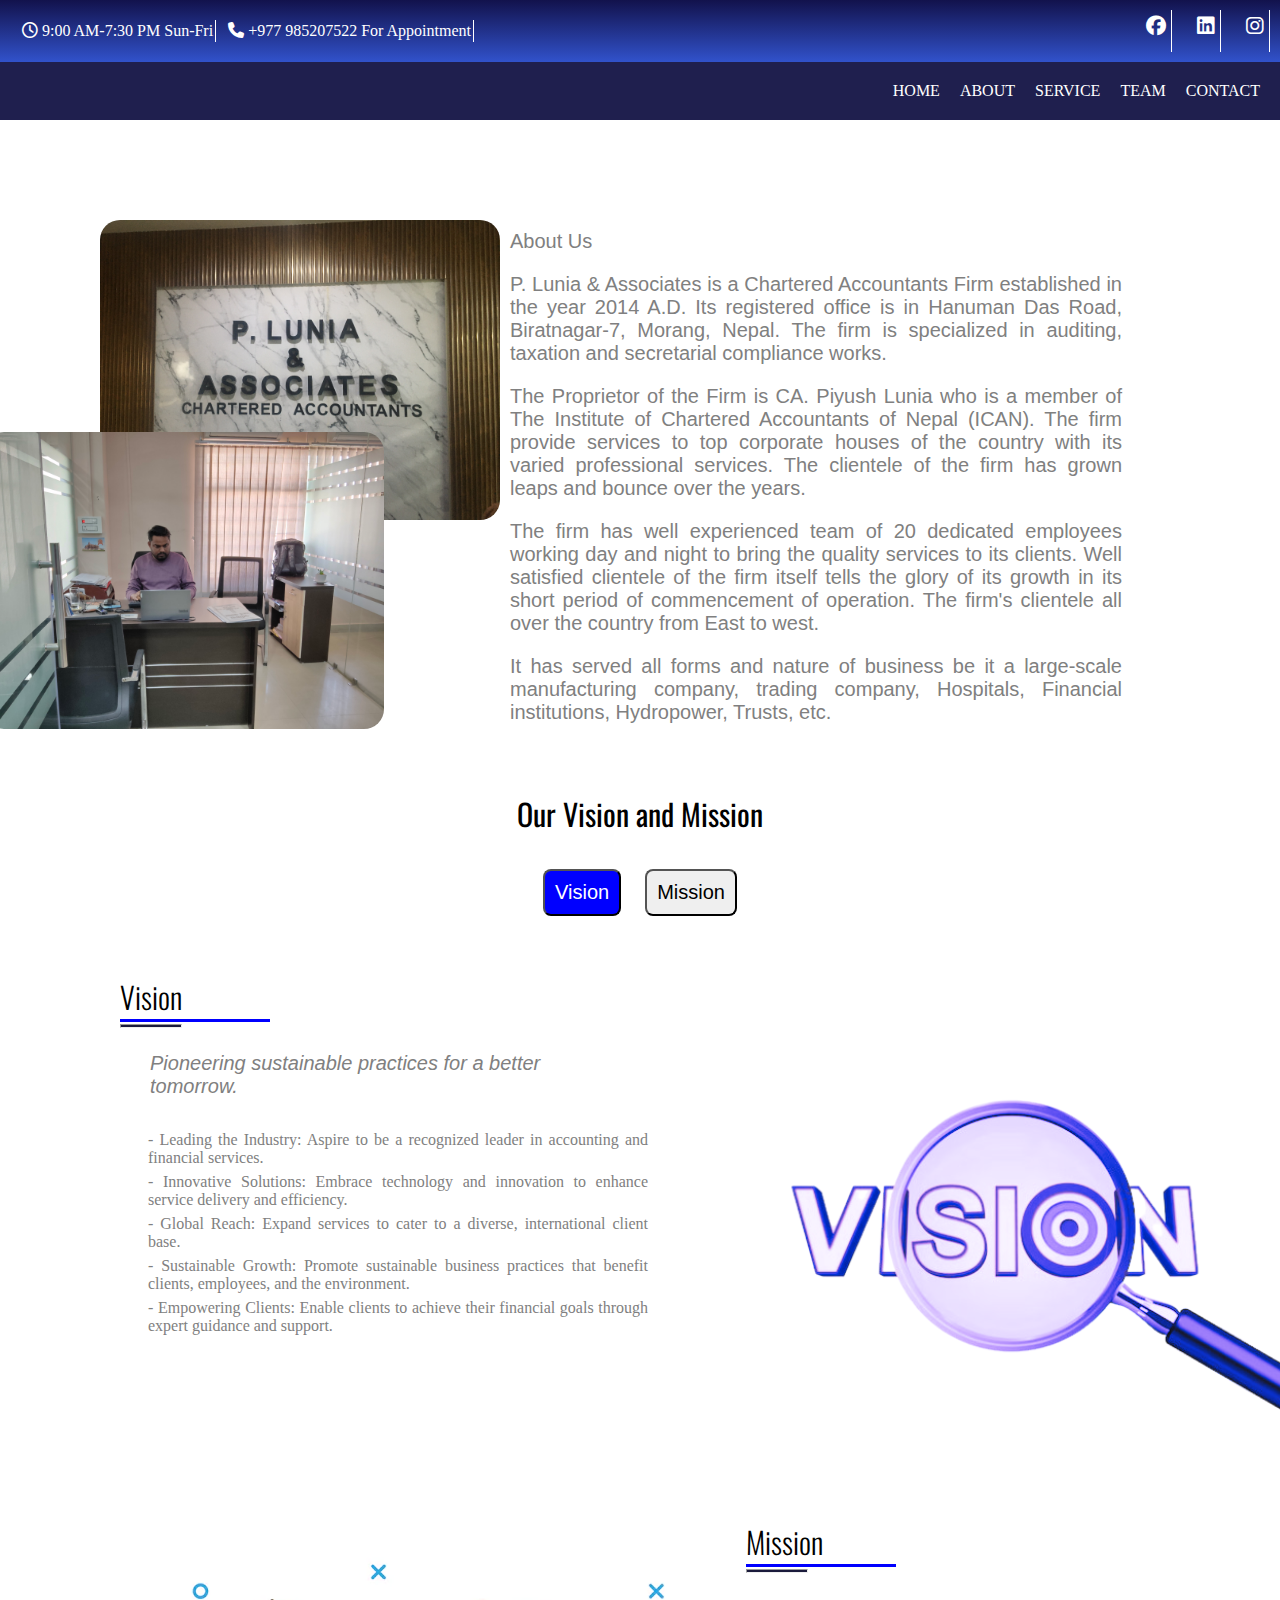
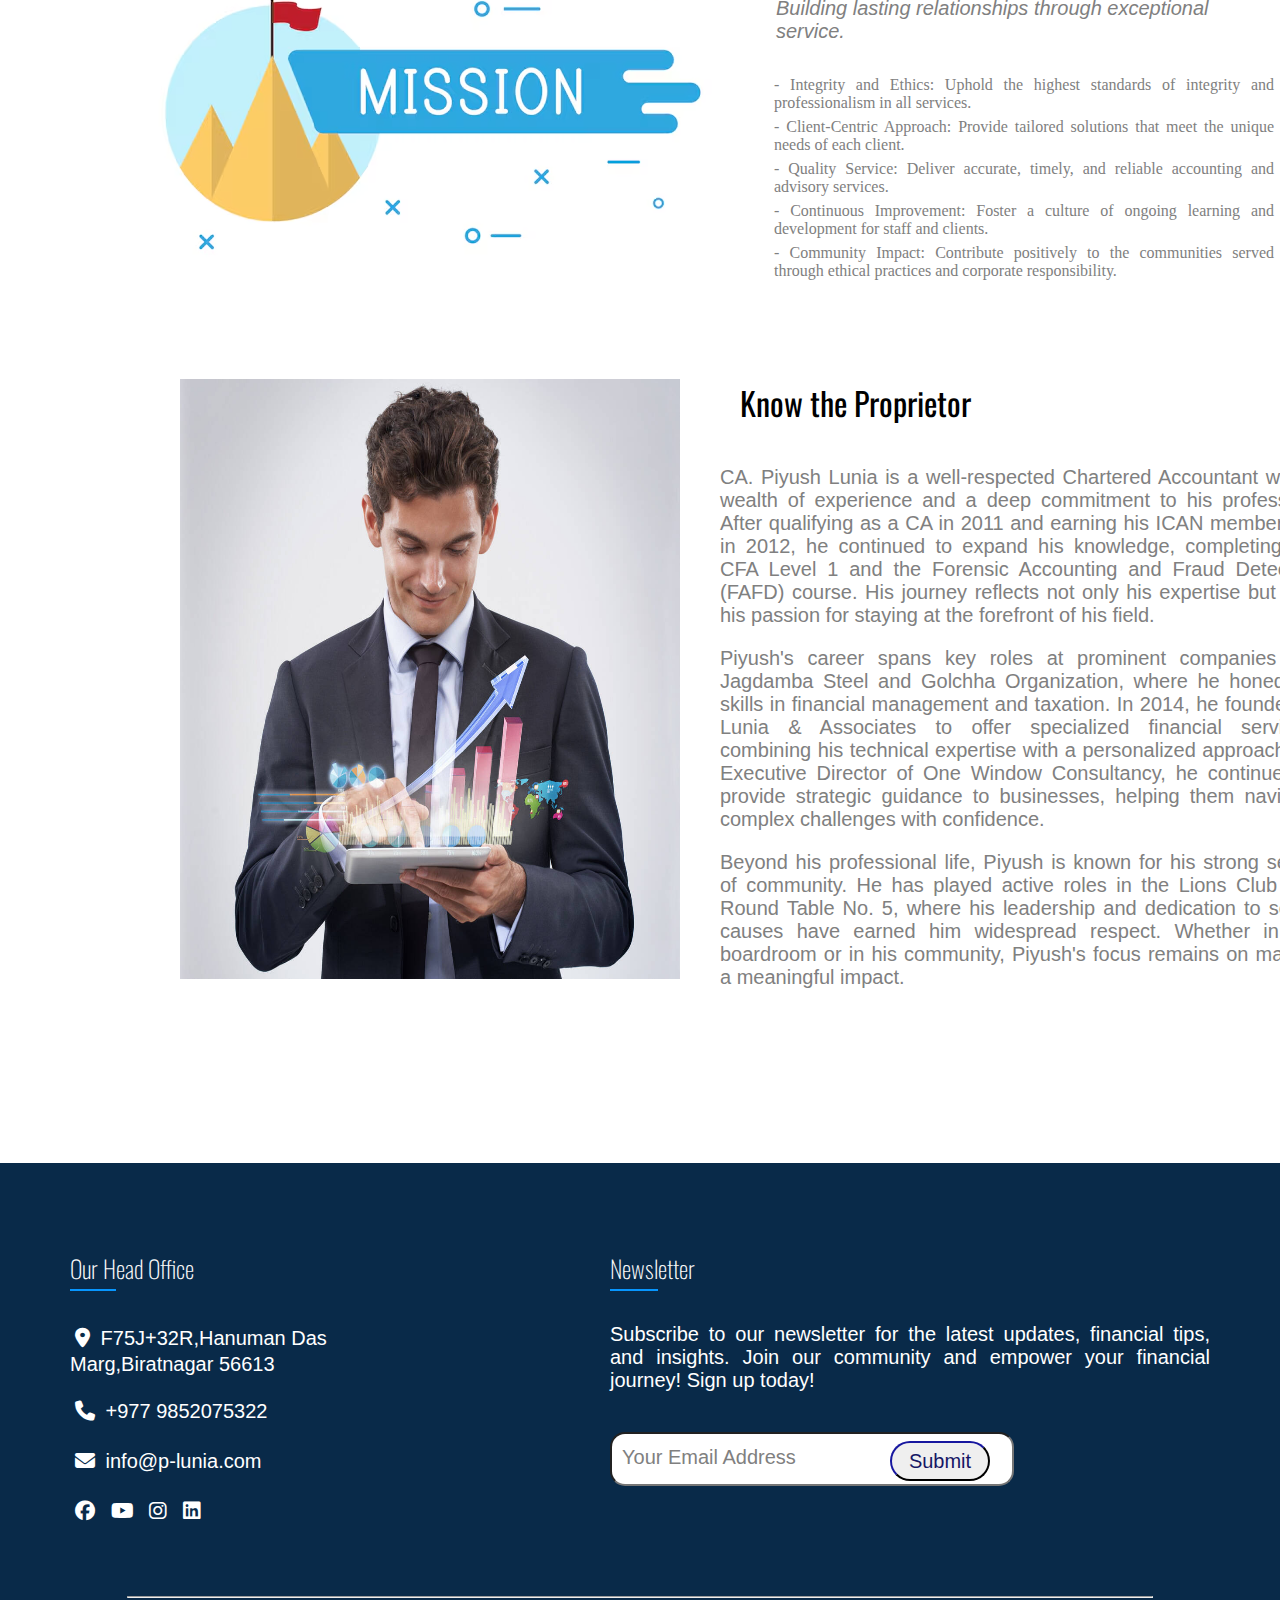
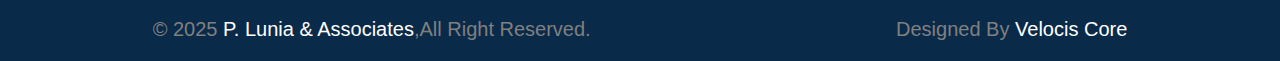
==== about.html @ e723f7b4 "pla website" ====
<!DOCTYPE html>
<html lang="en">
  <head>
    <meta charset="UTF-8" />
    <meta name="viewport" content="width=device-width, initial-scale=1.0" />
    <title>About</title>
    <link rel="stylesheet" href="assets/css/style.css" />
    <link
      rel="stylesheet"
      href="https://cdnjs.cloudflare.com/ajax/libs/font-awesome/6.7.2/css/all.min.css"
      integrity="sha512-Evv84Mr4kqVGRNSgIGL/F/aIDqQb7xQ2vcrdIwxfjThSH8CSR7PBEakCr51Ck+w+/U6swU2Im1vVX0SVk9ABhg=="
      crossorigin="anonymous"
      referrerpolicy="no-referrer" />
      <link rel="preconnect" href="https://fonts.googleapis.com">
<link rel="preconnect" href="https://fonts.gstatic.com" crossorigin>
<link href="https://fonts.googleapis.com/css2?family=Oswald:wght@200..700&display=swap" rel="stylesheet">
  </head>
  <body>
    <!-- top header section -->
    <div class="topnav">
      <div class="navi">
        <div><i class="fa-regular fa-clock"></i> 9:00 AM-7:30 PM Sun-Fri</div>
        <div class="phone">
          <i class="fa-solid fa-phone"></i> +977 985207522 For Appointment
        </div>
      </div>

      <div class="media">
        <a href=""><i class="fa-brands fa-facebook"></i></a>
        <a href=""><i class="fa-brands fa-linkedin"></i></a>
        <a href=""> <i class="fa-brands fa-instagram"></i></a>
      </div>
    </div>
    <!-- header section -->
    <div class="header">
      <a href="index.html">HOME</a>
      <a href="about.html" class="active">ABOUT</a>
      <a href="service.html">SERVICE</a>
      <a href="team.html">TEAM</a>
      <a href="contact.html">CONTACT</a>
    </div>
    <section class="container">
      <div class="about">
        <div class="img1">
          <img src="assets/img/about-img/about.jpg" alt="" />
        </div>
        <div class="img2">
          <img src="assets/img/about-img/about-2.jpg" alt="" />
        </div>

        <div class="aboutus">
          <p>About Us</p>
          <p>
            P. Lunia & Associates is a Chartered Accountants Firm established in
            the year 2014 A.D. Its registered office is in Hanuman Das Road,
            Biratnagar-7, Morang, Nepal. The firm is specialized in auditing,
            taxation and secretarial compliance works.
          </p>

          <p>
            The Proprietor of the Firm is CA. Piyush Lunia who is a member of
            The Institute of Chartered Accountants of Nepal (ICAN). The firm
            provide services to top corporate houses of the country with its
            varied professional services. The clientele of the firm has grown
            leaps and bounce over the years.
          </p>

          <p>
            The firm has well experienced team of 20 dedicated employees working
            day and night to bring the quality services to its clients. Well
            satisfied clientele of the firm itself tells the glory of its growth
            in its short period of commencement of operation. The firm's
            clientele all over the country from East to west.
          </p>
          <p>
            It has served all forms and nature of business be it a large-scale
            manufacturing company, trading company, Hospitals, Financial
            institutions, Hydropower, Trusts, etc.
          </p>
        </div>
      </div>
      <div class="vision-mission">
        <h3>Our Vision and Mission</h3>
        <button type="button" class="btn1">Vision</button>
        <button type="button" class="btn">Mission</button>
      </div>

      <div class="vision">
        <div>
          <h3><hr>Vision</h3>
          <p><i>Pioneering sustainable practices for a better tomorrow.</i></p>

          <ul style="list-style: none">
            <li>
              - Leading the Industry: Aspire to be a recognized leader in
              accounting and financial services.
            </li>
            <li>
              - Innovative Solutions: Embrace technology and innovation to
              enhance service delivery and efficiency.
            </li>
            <li>
              - Global Reach: Expand services to cater to a diverse,
              international client base.
            </li>
            <li>
              - Sustainable Growth: Promote sustainable business practices that
              benefit clients, employees, and the environment.
            </li>
            <li>
              - Empowering Clients: Enable clients to achieve their financial
              goals through expert guidance and support.
            </li>
          </ul>
        </div>
        <div>
          <img src="assets/img/about-img/vision.png" alt="" />
        </div>
      </div>
      <div class="vision">
        <div>
          <img src="assets/img/about-img/mission.png" alt="" />
        </div>
        <div>
          <h3><hr>Mission</h3>
          <p>
            <i>Building lasting relationships through exceptional service.</i>
          </p>

          <ul style="list-style: none">
            <li>
              - Integrity and Ethics: Uphold the highest standards of integrity
              and professionalism in all services.
            </li>
            <li>
              - Client-Centric Approach: Provide tailored solutions that meet
              the unique needs of each client.
            </li>
            <li>
              - Quality Service: Deliver accurate, timely, and reliable
              accounting and advisory services.
            </li>
            <li>
              - Continuous Improvement: Foster a culture of ongoing learning and
              development for staff and clients.
            </li>
            <li>
              - Community Impact: Contribute positively to the communities
              served through ethical practices and corporate responsibility.
            </li>
          </ul>
        </div>
      </div>
      <div class="manage">
        <div>
          <img src="assets/img/about-img/manager.jpg" alt="" />
        </div>
        <div>
          <h1>Know the Proprietor</h1>
          <p>
            CA. Piyush Lunia is a well-respected Chartered Accountant with a
            wealth of experience and a deep commitment to his profession. After
            qualifying as a CA in 2011 and earning his ICAN membership in 2012,
            he continued to expand his knowledge, completing the CFA Level 1 and
            the Forensic Accounting and Fraud Detection (FAFD) course. His
            journey reflects not only his expertise but also his passion for
            staying at the forefront of his field.
          </p>
          <p>
            Piyush's career spans key roles at prominent companies like Jagdamba
            Steel and Golchha Organization, where he honed his skills in
            financial management and taxation. In 2014, he founded P. Lunia &
            Associates to offer specialized financial services, combining his
            technical expertise with a personalized approach. As Executive
            Director of One Window Consultancy, he continues to provide
            strategic guidance to businesses, helping them navigate complex
            challenges with confidence.
          </p>
          <p>
            Beyond his professional life, Piyush is known for his strong sense
            of community. He has played active roles in the Lions Club and Round
            Table No. 5, where his leadership and dedication to social causes
            have earned him widespread respect. Whether in the boardroom or in
            his community, Piyush's focus remains on making a meaningful impact.
          </p>
        </div>
      </div>
    </section>
    <!-- footer section -->
    <footer>
      <div class="first">
        <div class="left">
          <h2 style="margin: 20px; line-height: 70px">
            <span
              style="
                text-decoration: underline;
                text-decoration-color: #0796fe;
                text-underline-offset: 10px;
              ">Our H</span>ead Office
          </h2>

          <p>
            <i class="fa-solid fa-location-dot"></i> F75J+32R,Hanuman Das
            Marg,Biratnagar 56613
          </p>
          <p><i class="fa-solid fa-phone"></i> +977 9852075322</p>
          <p><i class="fa-solid fa-envelope"></i> info@p-lunia.com</p>
          <p>
            <a href=""><i class="fa-brands fa-facebook"></i></a>
            <a href=""><i class="fa-brands fa-youtube"></i></a>
            <a href=""><i class="fa-brands fa-instagram"></i></a>
            <a href=""><i class="fa-brands fa-linkedin"></i></a>
          </p>
        </div>
        <div class="right">
          <h2 style="margin: 20px; line-height: 70px">
            <span
              style="
                text-decoration: underline;
                text-decoration-color: #0796fe;
                text-underline-offset: 10px;
              "
              >Newsl</span
            >etter
          </h2>
          <p style="color: white; text-align: justify; width: 600px">
            Subscribe to our newsletter for the latest updates, financial tips,
            and insights. Join our community and empower your financial journey!
            Sign up today!
          </p>
          <div class="form">
            <input type="text" placeholder="Your Email Address" />
            <button class="Submit">Submit</button>
          </div>
        </div>
      </div>
      <hr style="width: 80%; justify-self: center" />

      <div class="last">
        <p>
          &copy; 2025
          <a href="https://www.p-lunia.com/">P. Lunia & Associates</a>,All Right
          Reserved.
        </p>
        <p>
          Designed By <a href="https://www.velociscore.com/">Velocis Core</a>
        </p>
      </div>
    </footer>
  </body>
</html>
---- assets/css/style.css ----
*{
    margin: 0px;
    padding: 0px;

}

h2,h3,h1,h4{
    font-family: "Oswald", sans-serif;
    font-weight: 200;
}
.active{
color: blue;
}
.topnav{
    background: linear-gradient(rgb(18, 18, 76),rgb(49, 82, 203) );
    color: white;
    display: flex;
    justify-content: space-between;
    padding: 10px;
    .navi{
        display: flex; 
        gap: 10px;  
        padding: 5px;
        margin: 5px;
    }
    .navi div{
        border-right: 1px solid;
        padding: 2px;
    }
     .topnav div i :first-child{
        border-left: 1px solid;
        padding: 2px;
    }
    .media{
        display: flex;
        justify-content: center;
        gap:20px;
    }
    a{
        color: white;
        font-size: 20px;   
        /* margin:5px;   */
        padding: 5px;
        border-right: 1px solid ;

    }
    a:hover{
        color:black;
        background-color: aliceblue;
    }
    
}
.header{
    background-color: rgb(31, 31, 78);
    /* color: white; */
    display: flex;
    justify-content: flex-end;
    gap: 20px;
    padding: 20px;
    a{
        text-decoration: none;
        color: white;
    }
    
    a:hover{
        color: blue;
        cursor: pointer;

    }
}
.contact{
    margin: 50px;
    padding: 50px;
}

p{
    font-size: 20px;
    color: grey;
    font-family: lato,sans-serif;
}
.topic{
    h4{  
        padding: 10px;
        margin-left: 30px;
        font-size: 30px;
        font-weight: 300;
        font-family: "Oswald",sans-serif;    
    }
    
}


.main{
    display: flex;
    gap: 20px;
     margin: 50px;

}
.card{
    display: grid;
    margin-right: 20px;
    
}


    .info{
            display: flex;
           border: 2px solid rgba(0, 0, 0, 0.073);
           width: 600px;
           height: 120px;
          
           i{
            border: 2px solid rgba(0, 0, 0, 0.081);
            margin: 30px;
            font-size: 25px;
            width:50px;
            height: 20px;
            text-align: center;
            padding: 20px;
            color: rgb(56, 94, 175); 
        }
        div {
            margin:30px;
            line-height: 32px;   
              
         }
         div h4{
        font-size: 20px;
        font-weight: 300;
        word-spacing: 1px;
        font-family: "Oswald",sans-serif;
         }
    }
    .info:hover{
          box-shadow:1px 1px 10px rgba(128, 128, 128, 0.429);

    }
    /* footer parts */
footer{
    
    background-color:#092a49;
    color: #f9f9f9;
 .first{
    display: flex;
    justify-content: space-around;
   }
    .left{
        margin: 25px;
        padding: 25px;
    }
    p{
       
        color: white;
        margin: 20px;
    }
    i{
        color: white;
        margin: 5px;
    }
    .right{
        margin: 25px;
        padding: 25px;

    }
   
    
}
    .form{
        position: relative;

        input{
            margin: 20px;
            height: 50px;
            width: 400px;
            border-radius: 15px;
           
        }
        input::placeholder{
            font-size: 20px;
            color: gray;
            padding: 10px;
            
        }
        button{
            width: 100px;
            height: 40px;
            border-radius: 30px;
            border-color: rgb(11, 11, 75);
            font-size: 20px;
            color: rgb(22, 22, 101);
            position: absolute;
            left: 300px;
            bottom: 25px;
        }
    }
  .last{
    display: flex;
    justify-content: space-around;
    p{
        color: grey;
    }
    a{
        text-decoration: none;
        color: white;
    }
  } 
  
  /* service page css */
  .container{
    margin:50px ;
    padding: 50px;
    h2{
        padding: 15px;
        font-family:  "Oswald",sans-serif;
        font-weight: 300;
    }
  
    .service{
     display: flex;
     justify-content: space-around;
     /* flex-wrap: wrap; */
    }
   .service1{
    margin: 20px;
    padding:30px ;
    height: 260px;
    width: 250px;
    border: 2px solid rgba(128, 128, 128, 0.19);
    text-align: center;

   }
  }
  .service1:hover{
    box-shadow:1px 1px 10px rgba(128, 128, 128, 0.429);

  }
  /* team page css */
  .team{
    margin: 30px;
    display: flex;
    gap:20px;
    .member{
        position: relative;
    }
    img{
        width: 400px;
        border-radius: 20px;
       
    }
    .team-card{
        border: 2px solid white;
        border-radius: 20px;
        width:250px;
        padding: 5px;
        text-align: center;
        position: absolute;
        /* transform: translate(50%,50%); */
        bottom: -35px;
        left: 85px;
        background-color: white;
        box-shadow:1px 1px 10px rgba(128, 128, 128, 0.429);    
    }
    
  }
  /* about page css */
  .about {
    display: flex;
    justify-content:space-between;
    .img1{
        position: relative;
    }
    .img2{
        position: absolute;
        top:27rem;
       right:56rem;
    }  
  img{
    width: 400px;
    border-radius: 20px;
  }
}
.aboutus{
    margin-right: 3rem;
    width: 700px;
   text-align: justify;
  
  p{
    padding: 10px;
  }
}
.vision-mission{
    margin: 20px;
    padding: 20px;
    text-align: center;
    line-height: 80px;
    h3{
        font-size: 30px;
        font-family:  "Oswald",sans-serif;
        font-weight: 400;
       
    }
    button{
        margin: 10px;
        padding: 10px;
        border-radius: 8px;
        font-size: 20px;   
        
    }
    .btn1{
        background-color: blue;
        color: white;
        
    }
    .btn:hover{
        background-color: blue;
        color: white;
    }
   
}
.vision{
    margin: 20px;
    display: flex;
    
    h3{
       
        font-size: 30px;
        font-family:  "Oswald",sans-serif;
        font-weight: 300;
        border-bottom: 3px solid blue;
        width: 150px;
        position: relative;
    }
    hr{
        position: absolute;
        width:60px;
        top:50px;
        background-color: rgb(27, 27, 60);
        height: 2px;
    }
   
   p{
    padding: 30px;
   }
   li{
    color: grey;
    margin-left: 25px;
    padding: 3px;
    width:500px;
    text-align: justify;
   }
   
}
.manage{
    margin: 50px;
    display: flex;
    justify-content: space-around;
    img{
        width: 500px;
        height: 600px;
        margin:30px;

    }
    h1{
        font-weight: 400;
        margin: 30px;
        font-family: "Oswald",sans-serif;
    }
    p{
        /* margin: 10px; */
        width: 600px;
        padding: 10px;
        text-align: justify;
    }
   }
   /* home css */
   .pic{
    position: relative;
    img{
        height: 700px;
        width: 100%;
        object-fit: cover;
    }
       }
       .hello {
        color:white ;
        position: absolute;
        text-align: center;
        top: 13rem;
        left: 10rem;
        h2{
            color: white;
        width:100%;
        font-size: 40px;
        font-family: "Oswald", serif;
        font-weight: 200;
        
        }
        p{
            color: white;
            width: 100%;
            font-size:25px ;
        }
       }
       .pic::after{
        content: "";
        position: absolute;
        background-color: #0d0a4694;
        top: 0px;
        bottom:0px ;
        left: 0px;
        right:0px ;
        /* background-image: repeating-linear-gradient(45deg,gray 0.5%,whitesmoke 2%); */
      }
      .card1{
        margin: 30px;
        padding: 30px;
        text-align: center;
        display: flex;
        justify-content: space-evenly;
        
        
      }
     .cardinfo1{
        padding: 10px;
        width: 250px;
    box-shadow:1px 1px 10px rgba(128, 128, 128, 0.429);
     h2{
    font-family:"Oswald",sans-serif ;
    font-weight: 300;
    }

}

/* home-choose section */
.feature{
    width: 80%;
    margin:  50px ;
    display: flex;
  
    img {
        height: 400px;
        width: 400px;
        margin: 50px ;
        object-fit: cover;
    }
    

    /* text written under p */
    div p {
        text-align: justify;
    }
}



/* heading */
.choose{
    padding: 30px;

    h3 {
        margin-left: 2rem;
        font-size: 40px;
        font-weight: 150;
    }
}

/* icon added in our features */
.features-icon {
    margin: 20px;
    display: flex;
   
}

/* single icon */
.icons {
    gap:  20px;
    display: flex;
    /* width: 100%; */

    i {

        color: #0796f3;
        font-size: 30px;
        padding: 10px;
        align-self: center;

    }

    div {
        width: 200px;

        h2 {

            font-size: 40px;
            font-weight: 150;
        }

        p {
            font-size: 20px;
        }
    }
}
.containers{
    margin:50px ;
    padding: 50px;
    h2{
        padding: 15px;
        font-family:  "Oswald",sans-serif;
        font-weight: 300;
    }
  
    .services{
     display: flex;
     gap: 20px;
     flex-wrap: wrap;
    }
   .services1{
    margin: 0px;
    padding:30px ;
    height: auto;
    width: 200px;
    border: 2px solid rgba(128, 128, 128, 0.19);
    text-align: center;

   }
  }
  
  
    .view{
        border: 1px solid grey;
        width:100px;
        padding: 10px;
        margin-left: 8rem;
        text-align: center;
        margin-top:-5rem;
        a{
            text-decoration: none;
            color: grey;
        }
        p{
            font-size: 15px;
           
        }
    }
    .end{
        margin: 30px;
        padding: 30px;
       h2{
            margin-left:80px ;
            padding:10px;
            font-family: "Oswald",sans-serif;
            font-weight: 400;
        }
    .partners{
        display: flex;
        flex-wrap: wrap;
        justify-content: space-evenly;
        gap:10px;
        
        img{
            width:80px; 
            padding: 40px;
         
        }
    }
}
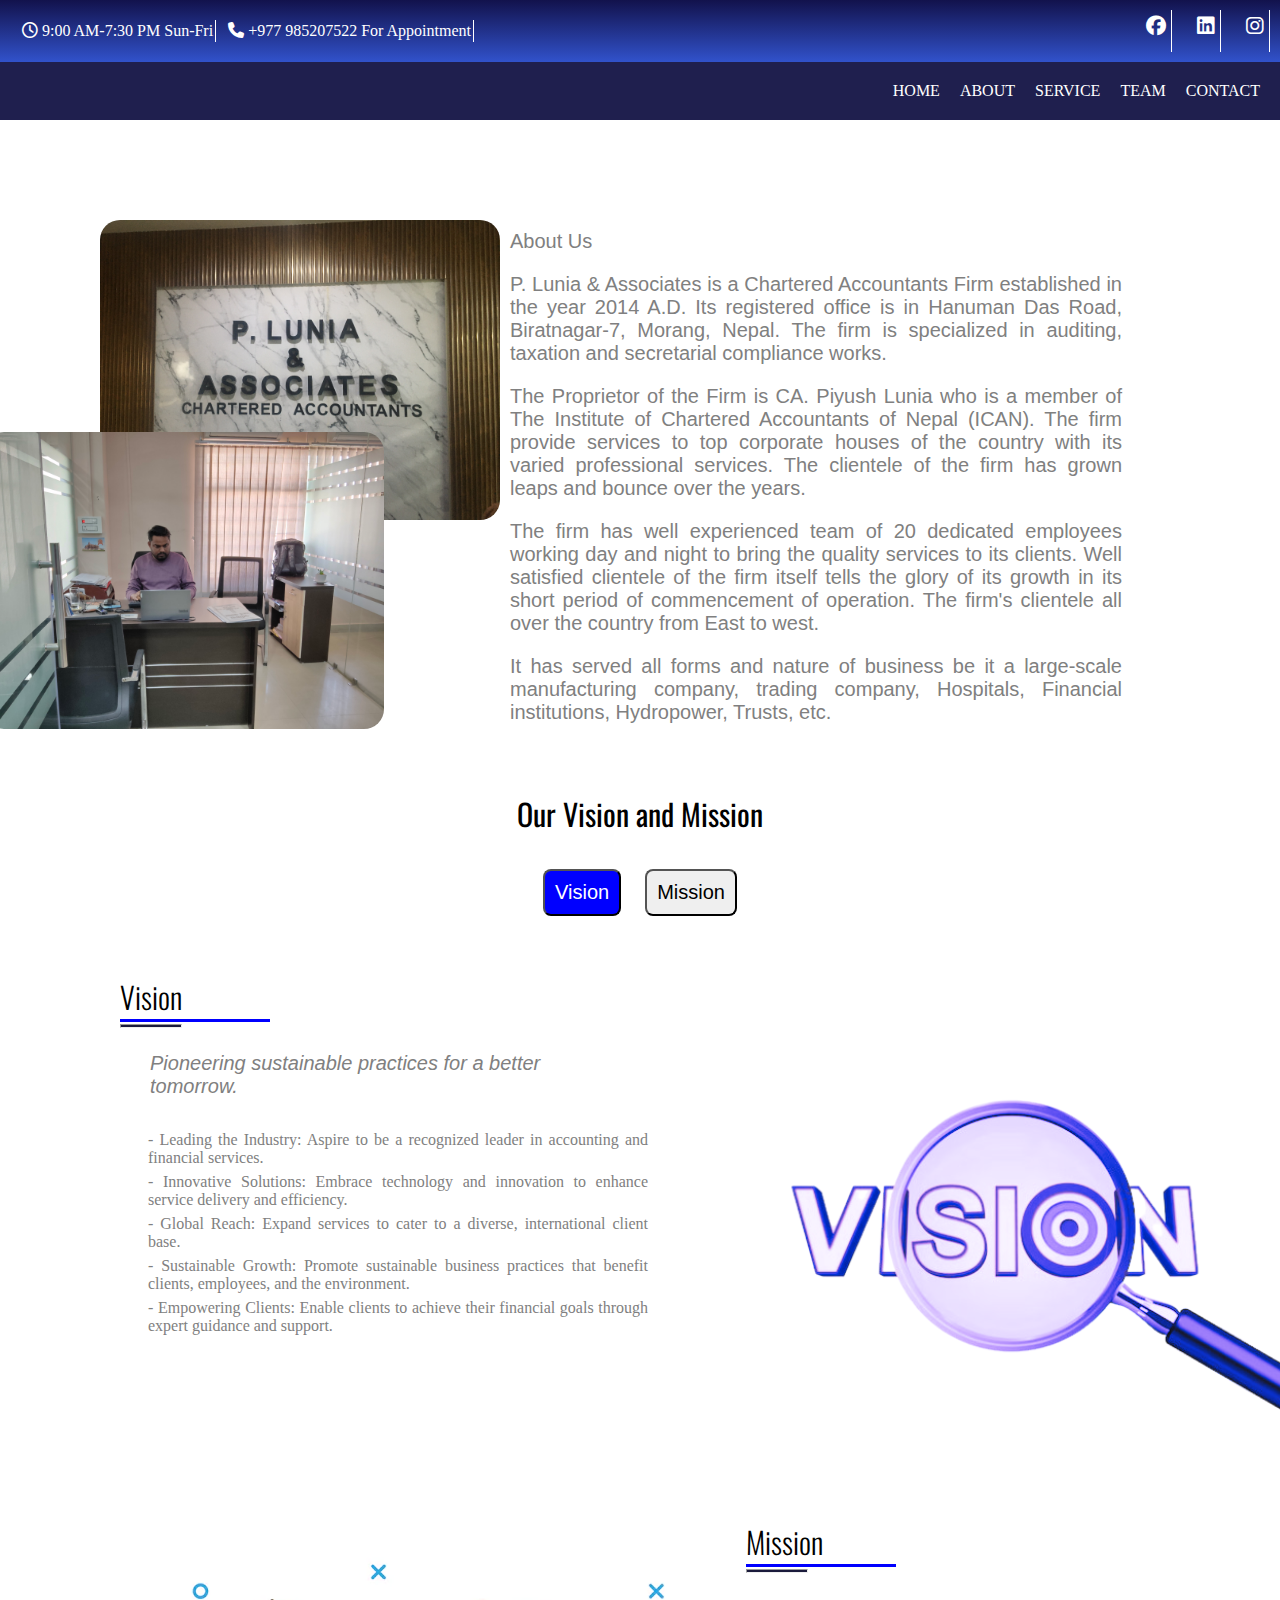
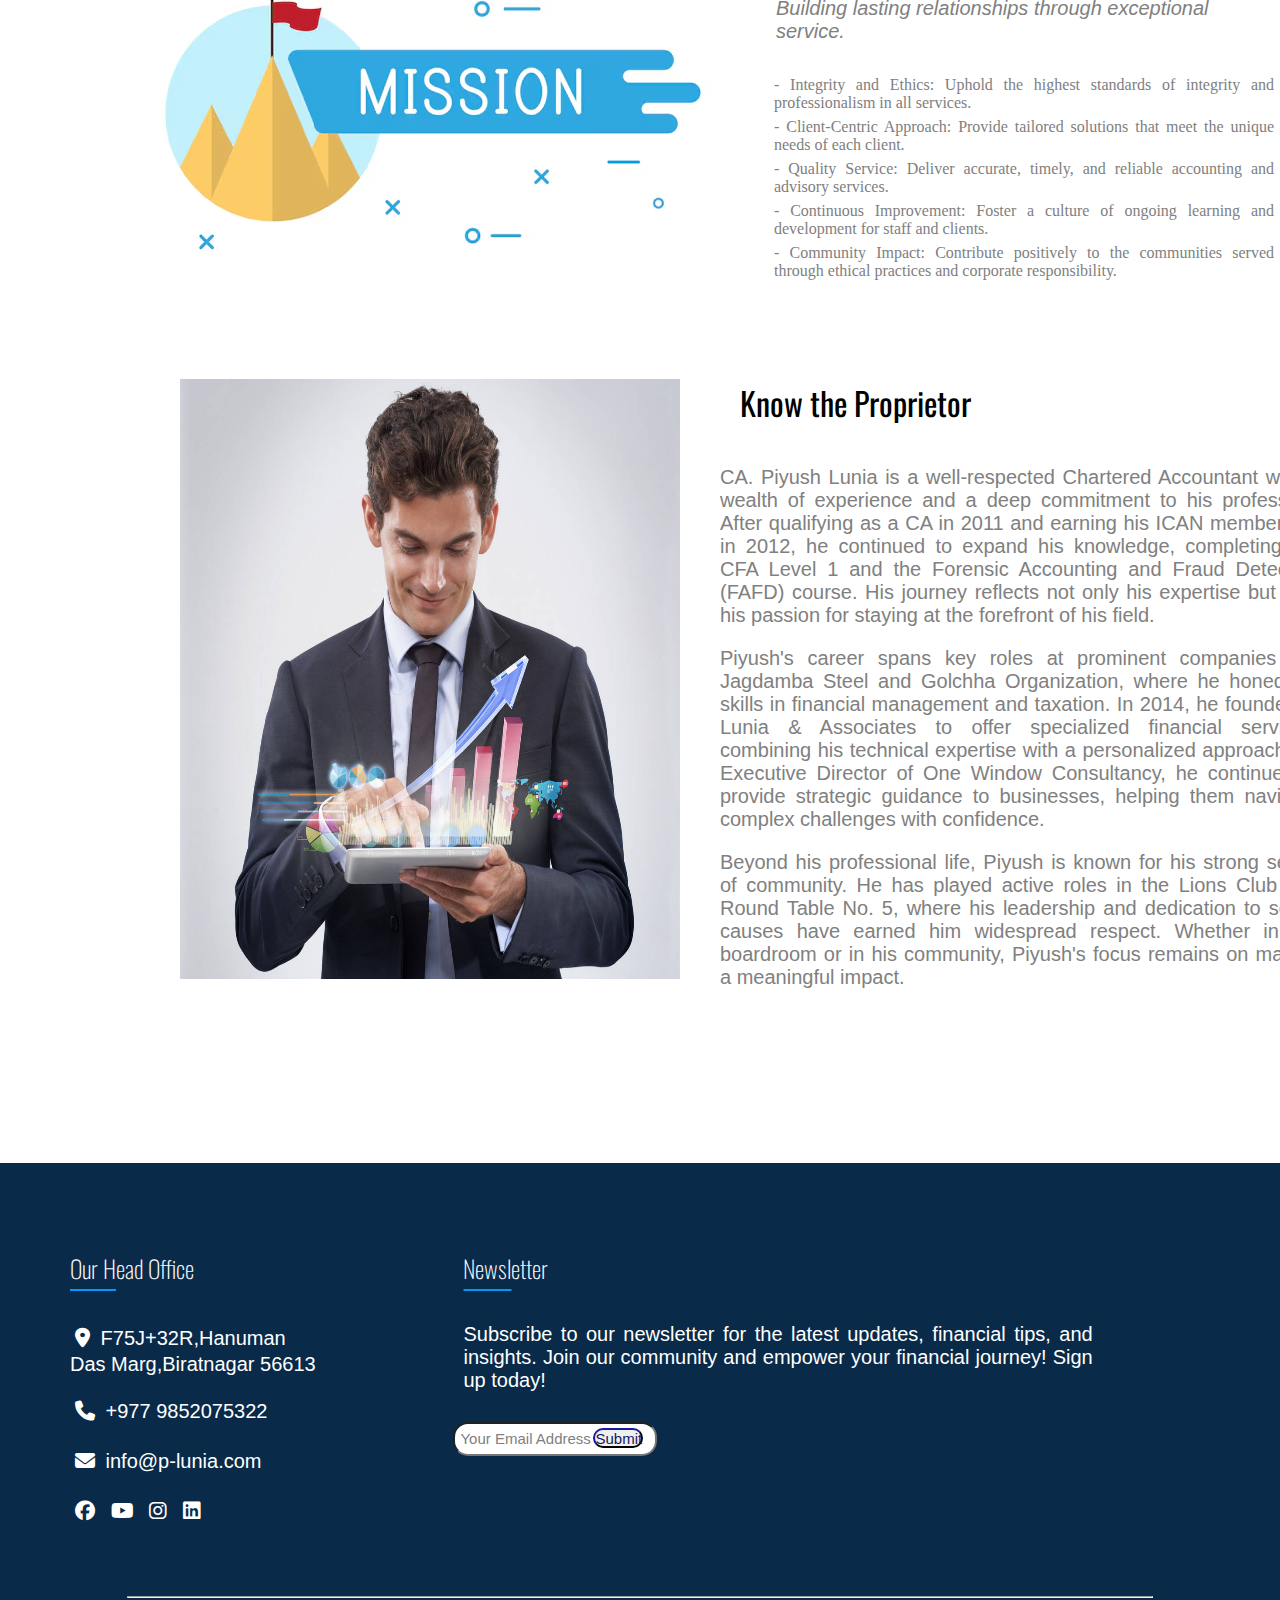
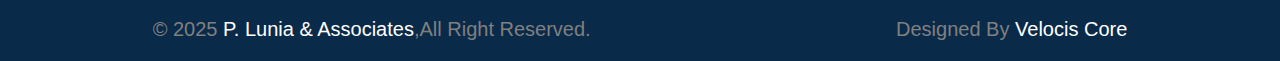
==== commit 24ba32fe: "footer and navbar responsive in 400px" ====
--- a/about.html
+++ b/about.html
@@ -3,8 +3,12 @@
   <head>
     <meta charset="UTF-8" />
     <meta name="viewport" content="width=device-width, initial-scale=1.0" />
-    <title>About</title>
+    <title>P. Lunia & Associates</title>
+    <link rel="shortcut icon" href="/assets/img/home-img/logo.png" type="image/x-icon">
+
     <link rel="stylesheet" href="assets/css/style.css" />
+    <link rel="stylesheet" href="assets/css/media.css" />
+
     <link
       rel="stylesheet"
       href="https://cdnjs.cloudflare.com/ajax/libs/font-awesome/6.7.2/css/all.min.css"
@@ -213,17 +217,9 @@
           </p>
         </div>
         <div class="right">
-          <h2 style="margin: 20px; line-height: 70px">
-            <span
-              style="
-                text-decoration: underline;
-                text-decoration-color: #0796fe;
-                text-underline-offset: 10px;
-              "
-              >Newsl</span
-            >etter
+          <h2 style="margin: 20px; line-height: 70px"><span>Newsl</span>etter
           </h2>
-          <p style="color: white; text-align: justify; width: 600px">
+          <p style="color: white; text-align: justify; width: 80%">
             Subscribe to our newsletter for the latest updates, financial tips,
             and insights. Join our community and empower your financial journey!
             Sign up today!
--- a/assets/css/style.css
+++ b/assets/css/style.css
@@ -1,7 +1,6 @@
 *{
     margin: 0px;
     padding: 0px;
-
 }
 
 h2,h3,h1,h4{
@@ -27,19 +26,18 @@
         border-right: 1px solid;
         padding: 2px;
     }
-     .topnav div i :first-child{
+     .topnav i:first-child{
         border-left: 1px solid;
         padding: 2px;
     }
     .media{
         display: flex;
-        justify-content: center;
         gap:20px;
     }
     a{
         color: white;
         font-size: 20px;   
-        /* margin:5px;   */
+
         padding: 5px;
         border-right: 1px solid ;
 
@@ -57,6 +55,10 @@
     justify-content: flex-end;
     gap: 20px;
     padding: 20px;
+    position: sticky;
+    top: 0;
+    z-index: 5;
+
     a{
         text-decoration: none;
         color: white;
@@ -98,7 +100,7 @@
 }
 .card{
     display: grid;
-    margin-right: 20px;
+    /* margin-right: 20px; */
     
 }
 
@@ -142,7 +144,13 @@
     color: #f9f9f9;
  .first{
     display: flex;
-    justify-content: space-around;
+    /* justify-content: space-around; */
+   }
+span{
+    text-decoration: underline;
+    text-underline-offset: 10px;
+    text-decoration-color: #0796f3;
+    
    }
     .left{
         margin: 25px;
@@ -160,21 +168,23 @@
     .right{
         margin: 25px;
         padding: 25px;
-
-    }
-   
+        
+
+    }
+   hr{
+    color: #0796f3;
+   }
     
 }
     .form{
         position: relative;
-
         input{
             margin: 20px;
             height: 50px;
             width: 400px;
             border-radius: 15px;
-           
-        }
+        }
+        
         input::placeholder{
             font-size: 20px;
             color: gray;
@@ -373,8 +383,9 @@
     }
    }
    /* home css */
-   .pic{
+   .contant{
     position: relative;
+    text-align: center;
     img{
         height: 700px;
         width: 100%;
@@ -382,14 +393,11 @@
     }
        }
        .hello {
-        color:white ;
         position: absolute;
-        text-align: center;
-        top: 13rem;
-        left: 10rem;
+        top: 32%;
+        left: 10%;
         h2{
-            color: white;
-        width:100%;
+        color: white;
         font-size: 40px;
         font-family: "Oswald", serif;
         font-weight: 200;
@@ -433,9 +441,10 @@
 
 /* home-choose section */
 .feature{
-    width: 80%;
+    width: 85%;
     margin:  50px ;
     display: flex;
+    /* justify-content: space-between; */
   
     img {
         height: 400px;
@@ -448,6 +457,7 @@
     /* text written under p */
     div p {
         text-align: justify;
+        
     }
 }
 
@@ -456,7 +466,7 @@
 /* heading */
 .choose{
     padding: 30px;
-
+    
     h3 {
         margin-left: 2rem;
         font-size: 40px;
@@ -483,6 +493,7 @@
         font-size: 30px;
         padding: 10px;
         align-self: center;
+        
 
     }
 
@@ -495,9 +506,7 @@
             font-weight: 150;
         }
 
-        p {
-            font-size: 20px;
-        }
+        
     }
 }
 .containers{
@@ -512,13 +521,14 @@
     .services{
      display: flex;
      gap: 20px;
+     justify-content: space-around;
      flex-wrap: wrap;
     }
    .services1{
     margin: 0px;
-    padding:30px ;
+    padding:20px ;
     height: auto;
-    width: 200px;
+    width: 250px;
     border: 2px solid rgba(128, 128, 128, 0.19);
     text-align: center;
 
--- a/assets/css/media.css
+++ b/assets/css/media.css
@@ -0,0 +1,190 @@
+/* Responsive  */
+/* home page css  */
+@media (max-width: 756px){
+    .topnav{
+      display: none;
+
+    }
+}
+    @media (max-width: 756px) {
+        .header {
+            display: flex;
+            flex-direction: column;
+            width: auto;
+}
+ /*home main image css  */
+ .hello h2{
+    font-size: 35px;
+ }
+    .hello p{
+        font-size: 20px;
+    }
+ 
+    }
+
+    /* second image and feature parts */
+    @media (max-width:756px){
+        .feature{
+            display: flex;
+            flex-wrap: wrap;
+         
+        p{
+            font-size: 15px;
+            padding: 2px;
+            margin: 0px;  
+        }    
+        
+    }
+}
+    @media (max-width:500px){
+        .feature img{
+            width: 100%;
+            margin: 0px;
+        }
+        .icons i{
+            font-size: 20px;
+         
+        }
+        .icons  div {
+          
+                h2 {
+                    font-size: 25px;
+                    
+                }
+            }
+    }
+    @media (max-width:856px){
+        .features-icon {
+            display: flex;
+            flex-wrap: wrap;
+           
+        }
+        }
+        @media (max-width:500px){
+            .containers{
+                margin: 0px;
+            }
+            .service1{
+                margin: 25px;
+                padding: 25px;
+                /* width: auto; */
+            }
+            .view{
+                margin: 5px;
+            }
+        }
+
+    /* home card parts */
+    @media (max-width:500px){
+        .card1{
+            /* display: flex; */
+            flex-wrap: wrap;
+            gap:20px;
+        }
+    } 
+    /* service page */
+    @media (max-width:756px){
+    .service{
+        flex-wrap: wrap;
+    }
+}
+
+@media (max-width:500px){
+    .first{
+        display: flex;
+        flex-wrap: wrap;
+        justify-content: space-around;
+    }
+    .last{
+        display: flex;
+        flex-wrap: wrap;
+        justify-content: space-around;     
+}
+/* team card page */
+.team{
+    display: flex;
+    flex-wrap: wrap;
+    gap: 50px;
+  
+}
+.team-card{
+    width: 50px;
+    height: 100px;
+}
+
+
+
+}
+/* footer form parts */
+
+.form{
+    position: relative;
+
+    input{
+        margin: 10px;
+        height: 30px;
+        width: 200px;
+        border-radius: 15px;
+       
+    }
+    input::placeholder{
+        font-size: 15px;
+        color: gray;
+        padding: 5px;
+        
+    }
+    button{
+        width: 50px;
+        height: 20px;
+        border-radius: 20px;
+        border-color: rgb(11, 11, 75);
+        font-size: 15px;
+        color: rgb(22, 22, 101);
+        position: absolute;
+        left: 150px;
+        bottom: 18px;
+    }
+}
+
+  /* contact page card parts */
+   .main{
+    display: flex;
+    flex-wrap: wrap;
+   }
+   .card{
+    display: grid;
+    margin-right: 20px;
+    
+}
+
+/* team page css */
+    .info{
+            display: flex;
+           border: 2px solid rgba(0, 0, 0, 0.073);
+           width: 200px;
+           height: 100px;
+          
+           i{
+            border: 2px solid rgba(0, 0, 0, 0.081);
+            margin: 10px;
+            font-size: 15px;
+            width:20px;
+            height: 20px;
+            text-align: center;
+            padding: 10px;
+            color: rgb(56, 94, 175); 
+        }
+        div {
+            margin:10px;
+            line-height: 20px;   
+              
+         }
+         div h4{
+        font-size: 20px;
+        font-weight: 300;
+        word-spacing: 1px;
+        font-family: "Oswald",sans-serif;
+         }
+    }
+   
+}
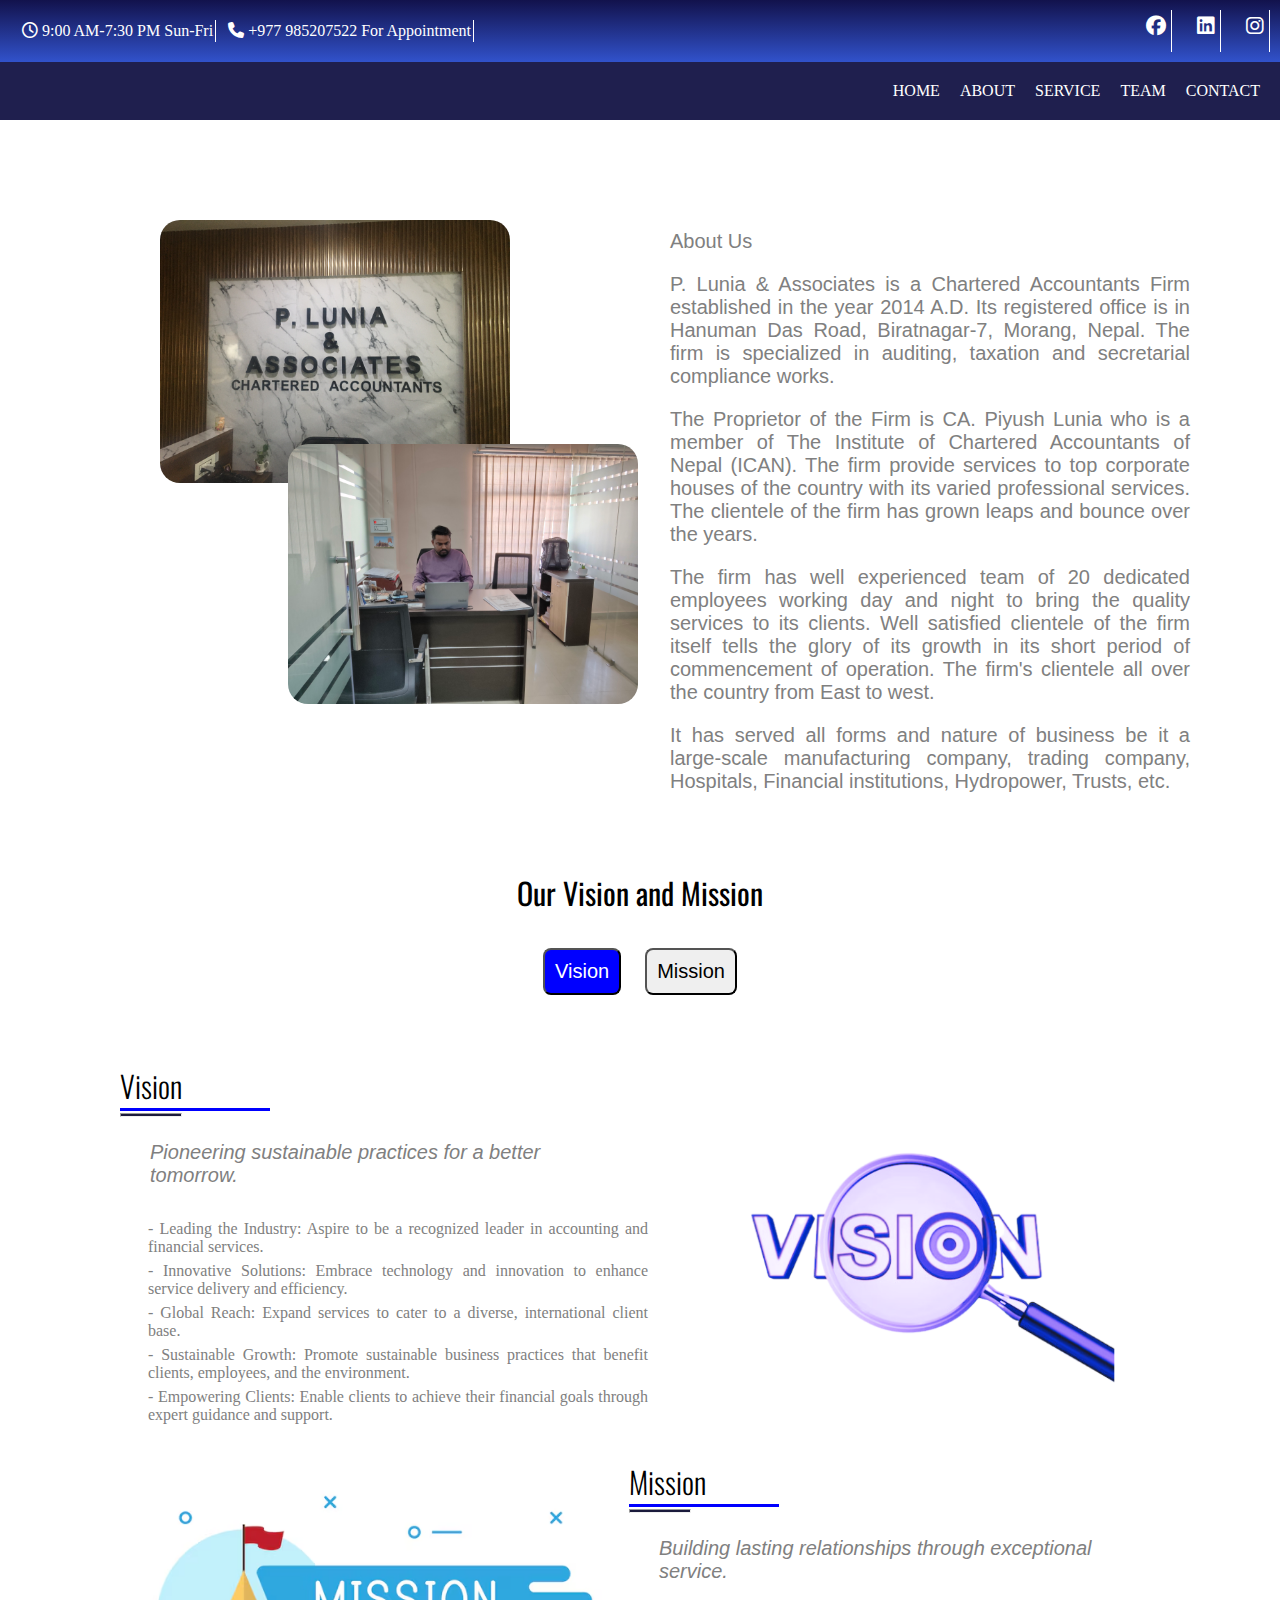
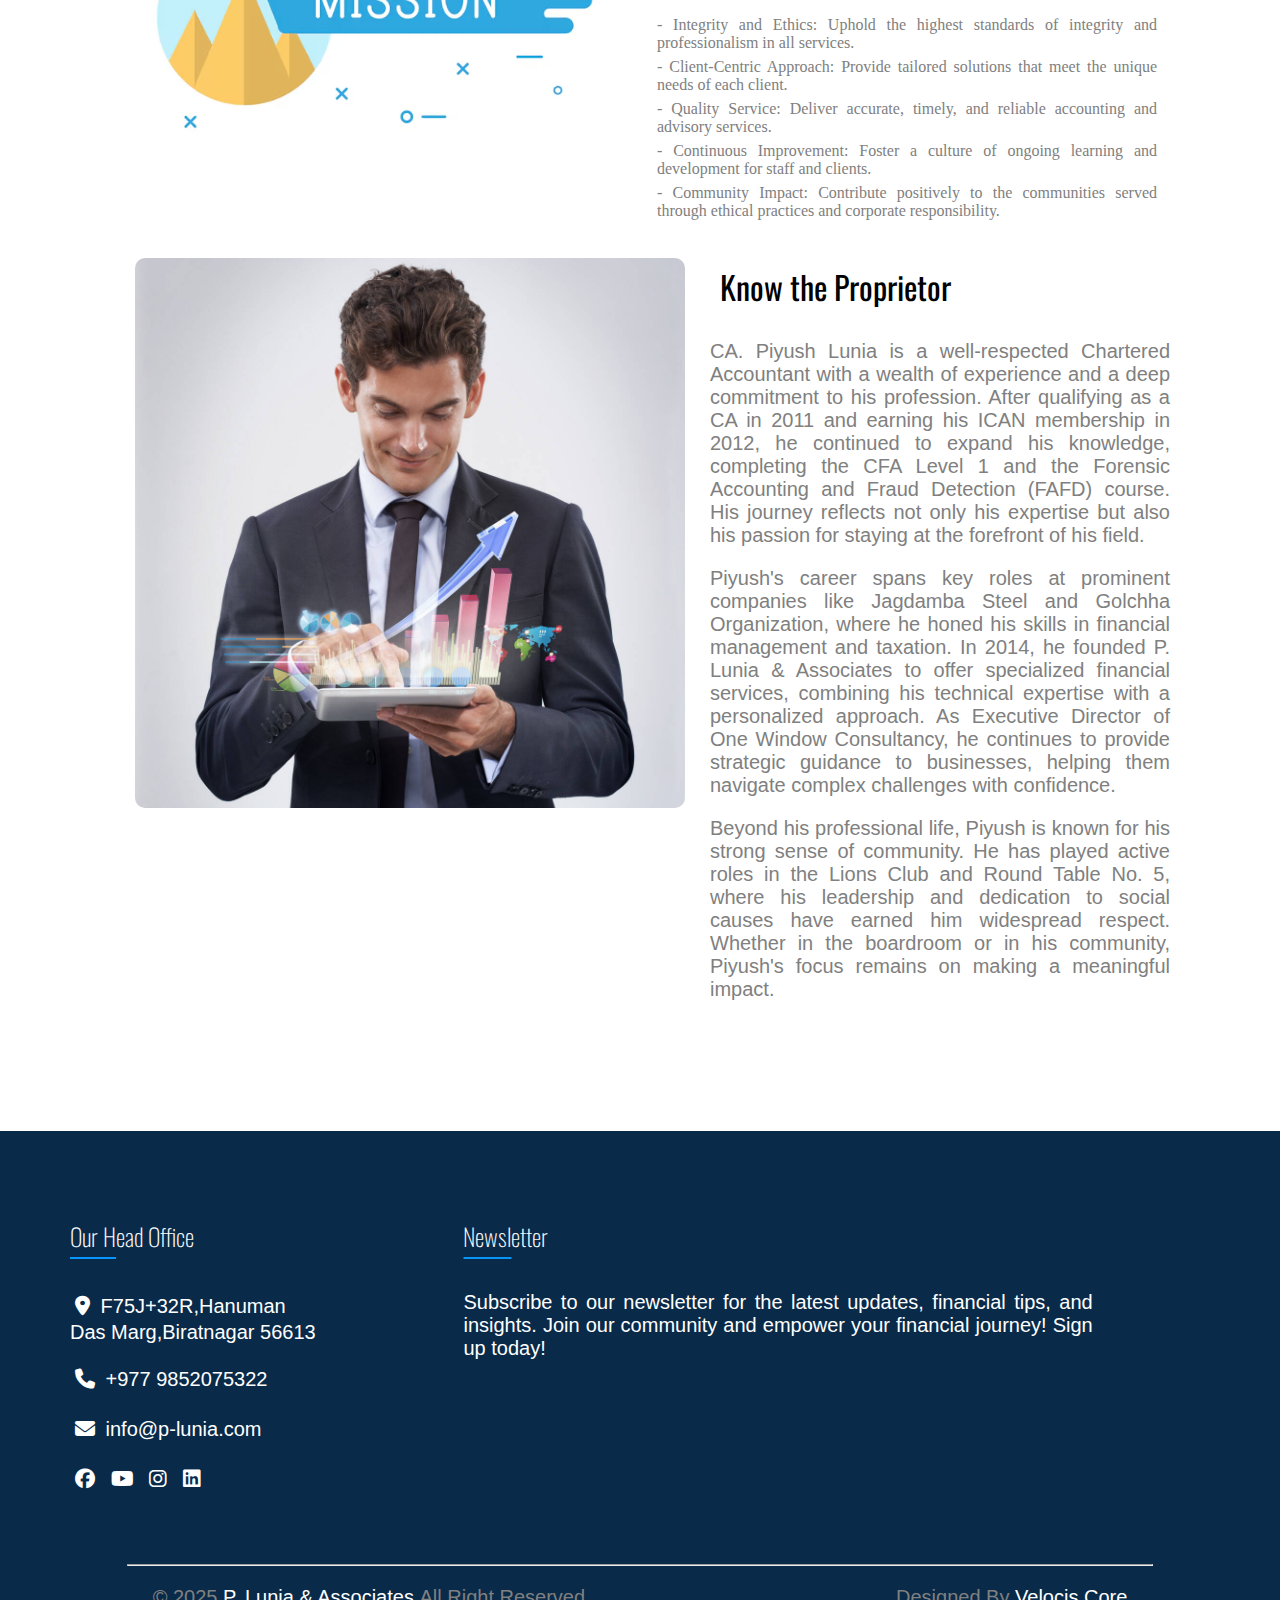
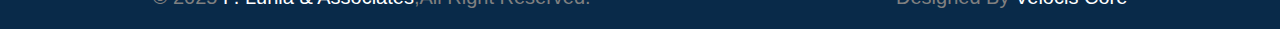
==== commit cccf3c21: "about responsive" ====
--- a/about.html
+++ b/about.html
@@ -47,11 +47,12 @@
       <div class="about">
         <div class="img1">
           <img src="assets/img/about-img/about.jpg" alt="" />
-        </div>
+        
         <div class="img2">
           <img src="assets/img/about-img/about-2.jpg" alt="" />
         </div>
-
+      </div>
+    
         <div class="aboutus">
           <p>About Us</p>
           <p>
@@ -224,10 +225,10 @@
             and insights. Join our community and empower your financial journey!
             Sign up today!
           </p>
-          <div class="form">
+          <!-- <div class="form">
             <input type="text" placeholder="Your Email Address" />
             <button class="Submit">Submit</button>
-          </div>
+          </div> -->
         </div>
       </div>
       <hr style="width: 80%; justify-self: center" />
--- a/assets/css/style.css
+++ b/assets/css/style.css
@@ -100,29 +100,31 @@
 }
 .card{
     display: grid;
+    gap:25px;
     /* margin-right: 20px; */
     
 }
 
 
     .info{
-            display: flex;
+          display: flex;
            border: 2px solid rgba(0, 0, 0, 0.073);
-           width: 600px;
-           height: 120px;
+           width: 100%;
+           height: auto;
+           align-items: center;
           
            i{
             border: 2px solid rgba(0, 0, 0, 0.081);
-            margin: 30px;
+            margin: 20px;
             font-size: 25px;
             width:50px;
             height: 20px;
             text-align: center;
-            padding: 20px;
+            
+            padding: 10px;
             color: rgb(56, 94, 175); 
         }
         div {
-            margin:30px;
             line-height: 32px;   
               
          }
@@ -139,7 +141,7 @@
     }
     /* footer parts */
 footer{
-    
+    margin-top: 50px;
     background-color:#092a49;
     color: #f9f9f9;
  .first{
@@ -233,8 +235,8 @@
    .service1{
     margin: 20px;
     padding:30px ;
-    height: 260px;
-    width: 250px;
+    /* height: auto; */
+    width: 320px;
     border: 2px solid rgba(128, 128, 128, 0.19);
     text-align: center;
 
@@ -244,54 +246,62 @@
     box-shadow:1px 1px 10px rgba(128, 128, 128, 0.429);
 
   }
-  /* team page css */
-  .team{
+   /* team page css */
+   .team{
     margin: 30px;
     display: flex;
     gap:20px;
+    
     .member{
         position: relative;
+        z-index: 1;
     }
     img{
-        width: 400px;
+        width: 100%;
         border-radius: 20px;
-       
+       height: auto;
     }
     .team-card{
         border: 2px solid white;
         border-radius: 20px;
-        width:250px;
+        width:50%;
         padding: 5px;
         text-align: center;
         position: absolute;
         /* transform: translate(50%,50%); */
-        bottom: -35px;
-        left: 85px;
+        bottom: -3rem;
+        right: 8rem;
+        /* left: 65px; */
+       
         background-color: white;
         box-shadow:1px 1px 10px rgba(128, 128, 128, 0.429);    
     }
     
   }
-  /* about page css */
-  .about {
-    display: flex;
-    justify-content:space-between;
+   /* about page css */
+   .about {
+    display: flex;
+    justify-content:space-around;
+    width: 100%;
+    gap:30px;
+    
     .img1{
         position: relative;
+       
     }
     .img2{
         position: absolute;
-        top:27rem;
-       right:56rem;
+        top:14rem;
+       right:-8rem;
     }  
   img{
-    width: 400px;
+    width:350px;
     border-radius: 20px;
   }
 }
 .aboutus{
-    margin-right: 3rem;
-    width: 700px;
+    /* margin-right: -8rem; */
+    width: 50%;
    text-align: justify;
   
   p{
@@ -299,8 +309,8 @@
   }
 }
 .vision-mission{
-    margin: 20px;
-    padding: 20px;
+    margin: 50px;
+    /* padding: 30px; */
     text-align: center;
     line-height: 80px;
     h3{
@@ -330,7 +340,9 @@
 .vision{
     margin: 20px;
     display: flex;
-    
+    img{
+        width: auto;
+    }
     h3{
        
         font-size: 30px;
@@ -361,23 +373,25 @@
    
 }
 .manage{
-    margin: 50px;
-    display: flex;
-    justify-content: space-around;
+    margin: 20px;
+    display: flex;
+    justify-content: space-between;
     img{
-        width: 500px;
-        height: 600px;
-        margin:30px;
+            margin: 20px;
+            width: 550px;
+            height: 550px;
+            border-radius: 10px;
+        
 
     }
     h1{
         font-weight: 400;
-        margin: 30px;
+        margin: 20px;
         font-family: "Oswald",sans-serif;
     }
     p{
-        /* margin: 10px; */
-        width: 600px;
+        /* margin-right: 10px; */
+        width: 650px;
         padding: 10px;
         text-align: justify;
     }
@@ -563,7 +577,7 @@
         }
     .partners{
         display: flex;
-        flex-wrap: wrap;
+        /* flex-wrap: wrap; */
         justify-content: space-evenly;
         gap:10px;
         
--- a/assets/css/media.css
+++ b/assets/css/media.css
@@ -31,7 +31,7 @@
         p{
             font-size: 15px;
             padding: 2px;
-            margin: 0px;  
+            margin-right: 2rem;  
         }    
         
     }
@@ -69,15 +69,21 @@
                 padding: 25px;
                 /* width: auto; */
             }
+            
+        }
+        @media (max-width:491px){
             .view{
-                margin: 5px;
+                margin-left: 74px;
+        
+             margin-top: -2rem;
             }
-        }
-
+
+        }
     /* home card parts */
     @media (max-width:500px){
         .card1{
-            /* display: flex; */
+         
+                margin: 0px;
             flex-wrap: wrap;
             gap:20px;
         }
@@ -89,7 +95,10 @@
     }
 }
 
-@media (max-width:500px){
+
+/* footer form parts */
+
+@media (max-width:550px){
     .first{
         display: flex;
         flex-wrap: wrap;
@@ -100,91 +109,235 @@
         flex-wrap: wrap;
         justify-content: space-around;     
 }
-/* team card page */
-.team{
-    display: flex;
-    flex-wrap: wrap;
-    gap: 50px;
-  
-}
-.team-card{
-    width: 50px;
-    height: 100px;
-}
-
-
-
-}
-/* footer form parts */
-
+
+}
+@media (max-width:600px){
 .form{
-    position: relative;
-
+   
     input{
         margin: 10px;
         height: 30px;
         width: 200px;
-        border-radius: 15px;
+       
        
     }
     input::placeholder{
         font-size: 15px;
-        color: gray;
         padding: 5px;
         
     }
     button{
         width: 50px;
         height: 20px;
-        border-radius: 20px;
-        border-color: rgb(11, 11, 75);
         font-size: 15px;
-        color: rgb(22, 22, 101);
-        position: absolute;
         left: 150px;
         bottom: 18px;
     }
 }
+}
 
   /* contact page card parts */
+  @media (max-width:1056px){
+    .map iframe{
+    width: 100%;
+  }
+}
+@media (max-width:850px) {
+    .main{
+   flex-wrap: wrap;
+   }
+}
+  @media (max-width:650px) {
+    .topic h4{
+        font-size: 20px;
+    }
+    .info{
+        /* margin-left: -20px; */
+        padding: 12px;
+        width: 100%;
+        i{
+            font-size: 15px;
+            padding: 5px;
+            margin: 15px;
+           }
+
+    }
+ .info div{
+    margin: 0px;
+    line-height: 25px;   
+
+    h4{
+        font-size: 18px;
+        padding: 5px;
+    }
+    p{
+        font-size: 12px;
+    }
+ }
+}
+  @media (max-width:1156px){
+    .contact{
+        margin: 0px;
+        /* width: 100%; */
+    }
    .main{
-    display: flex;
+    margin: 0px;
+   }
+   .card{
+    width:100%;
+    
+   }
+ .map{
+    width: 100%;
+ }
+  }
+
+ /* responsive team page media css */
+@media (max-width:1000px){
+   .team-card{
+  left:13rem;
+   }
+
+   .team{
+       margin: 10px;
+       flex-wrap: wrap;
+       gap:60px;
+      
+   }
+  
+}
+@media (max-width:800px) and (min-width:450px){
+   .team-card{
+    left:100px;
+   }
+}
+@media (max-width:450px) {
+   .team-card{
+    left:50px;
+   }
+   .team-card{
+    /* width: 100%; */
+   h2,p{
+       font-size: 20px;
+   }
+}
+}
+@media (max-width:1400px) and (min-width:1000px){
+   .team-card{
+    left:80px;
+   }
+  
+}
+/* service css */
+@media (max-width:1100px) {
+    .container{
+        margin: 10px;
+        padding: 10px;
+
+    }
+    
+.service{
+    width: 100%;
+    margin: 0px;
     flex-wrap: wrap;
-   }
-   .card{
-    display: grid;
-    margin-right: 20px;
-    
-}
-
-/* team page css */
-    .info{
-            display: flex;
-           border: 2px solid rgba(0, 0, 0, 0.073);
-           width: 200px;
-           height: 100px;
-          
-           i{
-            border: 2px solid rgba(0, 0, 0, 0.081);
-            margin: 10px;
-            font-size: 15px;
-            width:20px;
-            height: 20px;
-            text-align: center;
-            padding: 10px;
-            color: rgb(56, 94, 175); 
-        }
-        div {
-            margin:10px;
-            line-height: 20px;   
-              
-         }
-         div h4{
-        font-size: 20px;
-        font-weight: 300;
-        word-spacing: 1px;
-        font-family: "Oswald",sans-serif;
-         }
-    }
+    
+}
+}
+  /* about page css  */
+  
+   @media (max-width:500px){
    
-}
+    .img1{
+        display: none;
+    }
+
+   }
+   @media (max-width:1350px) and (min-width:1180px){
+    .aboutus{
+       margin-right:-5rem;
+       
+    }
+}
+
+   @media (max-width:1370px){
+    .vision{
+         div img{
+             width:100%;
+         }
+     }
+     .manage{
+         img{
+             margin: 15px;
+         }
+         p{
+            width: 100%;
+            font-size: 20px;
+         }
+     }
+
+}
+@media(max-width:640px){
+    .img2{
+        display: none;
+    }
+    .img1{
+        height: 120px;
+        
+    }
+    .aboutus{
+        margin-top: 0px;
+        p{
+            padding: 0px;
+        }
+    }
+    .manage{
+        
+        img{
+           width: 100%;
+           height: auto;
+        }
+}
+}
+@media (max-width:1180px) and (min-width:640px){
+    .about{
+       gap:120px;  
+    }
+}
+   @media (max-width:1180px){
+     .about{
+        gap:13rem;  
+     }
+     .about{
+        flex-wrap: wrap;
+        /* gap:20px; */
+     }
+     .aboutus{
+        width: 100%;
+        margin-right: 0px;
+     }
+     .vision{
+         flex-wrap: wrap;
+         div img{
+             width:100%;
+             /* height: auto; */
+         }
+          li{
+            width: auto;
+           }
+     }
+    
+     .manage{
+        flex-wrap: wrap;
+     }
+     .vision-mission{
+         margin: 0px;
+         padding: 10px;
+         button{
+             margin: 5px;
+         }
+         h3{
+           font-size: 20px;
+         }
+     }
+    
+    }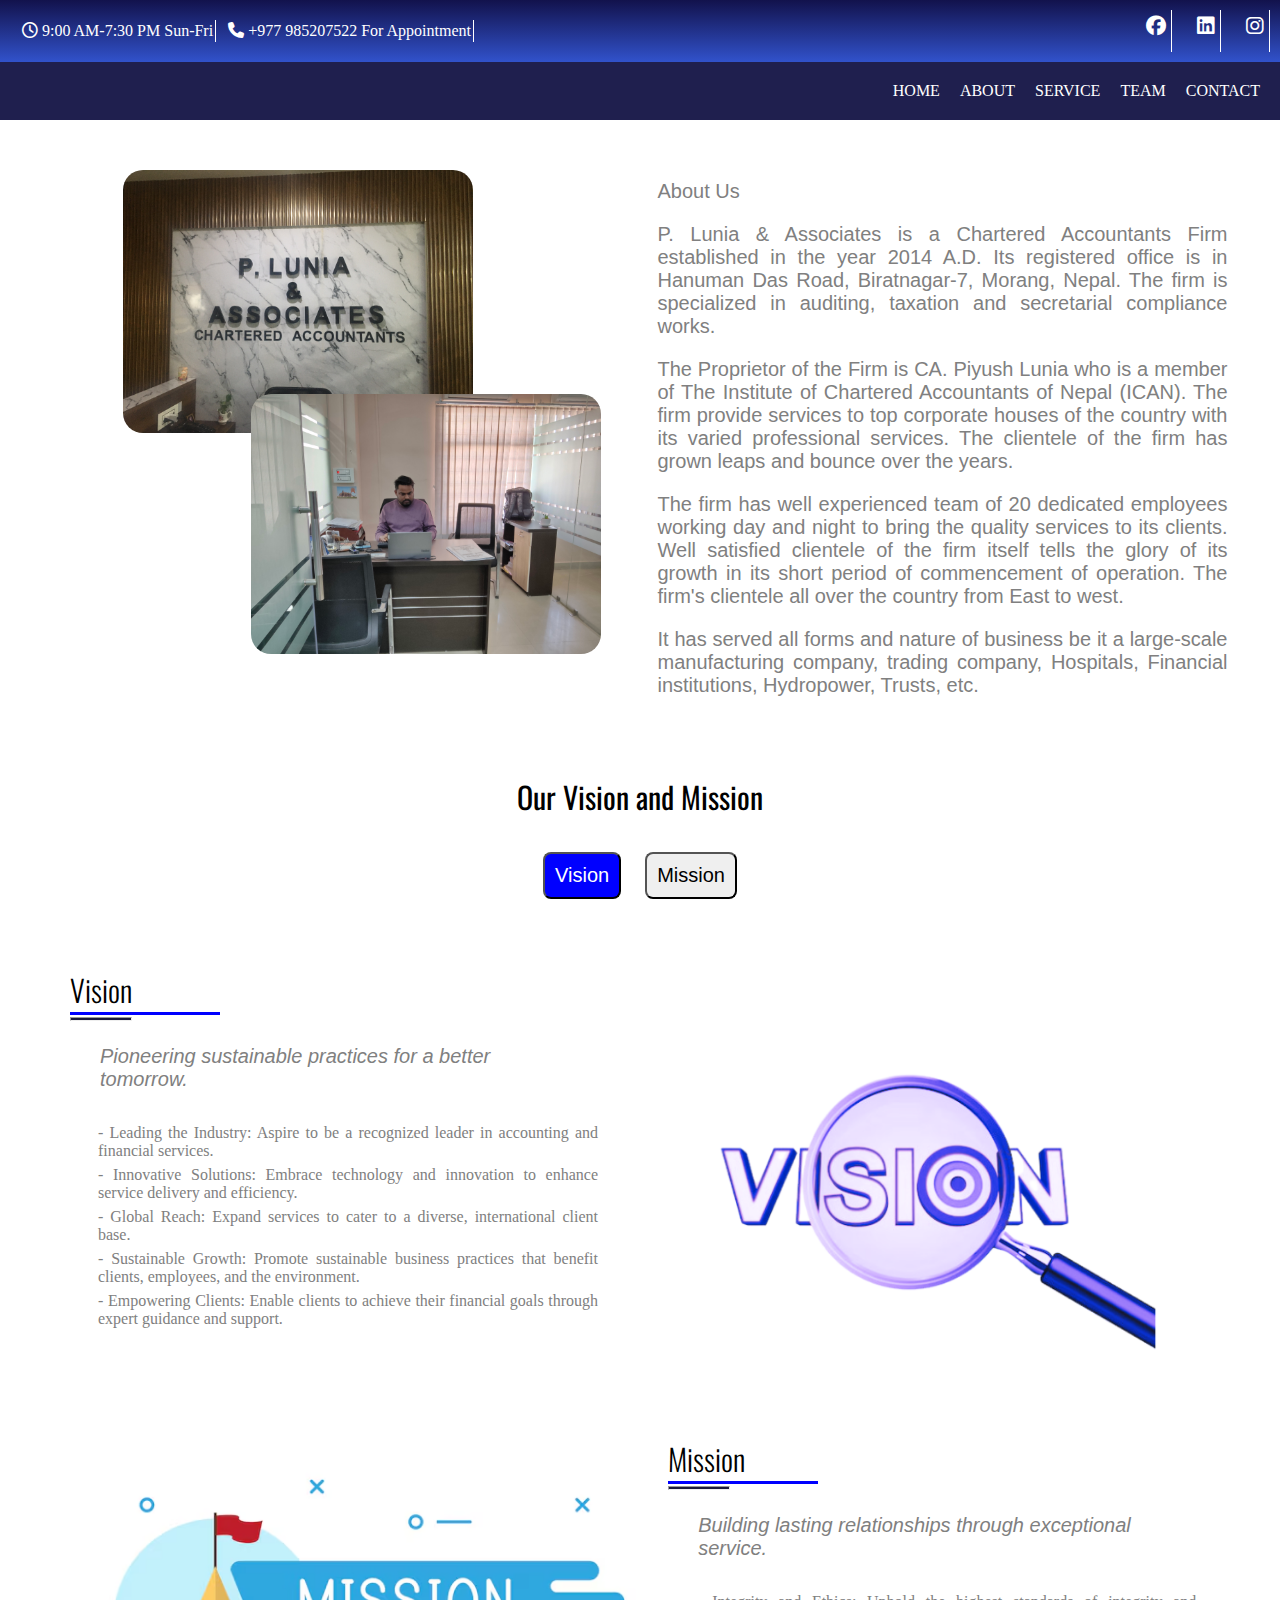
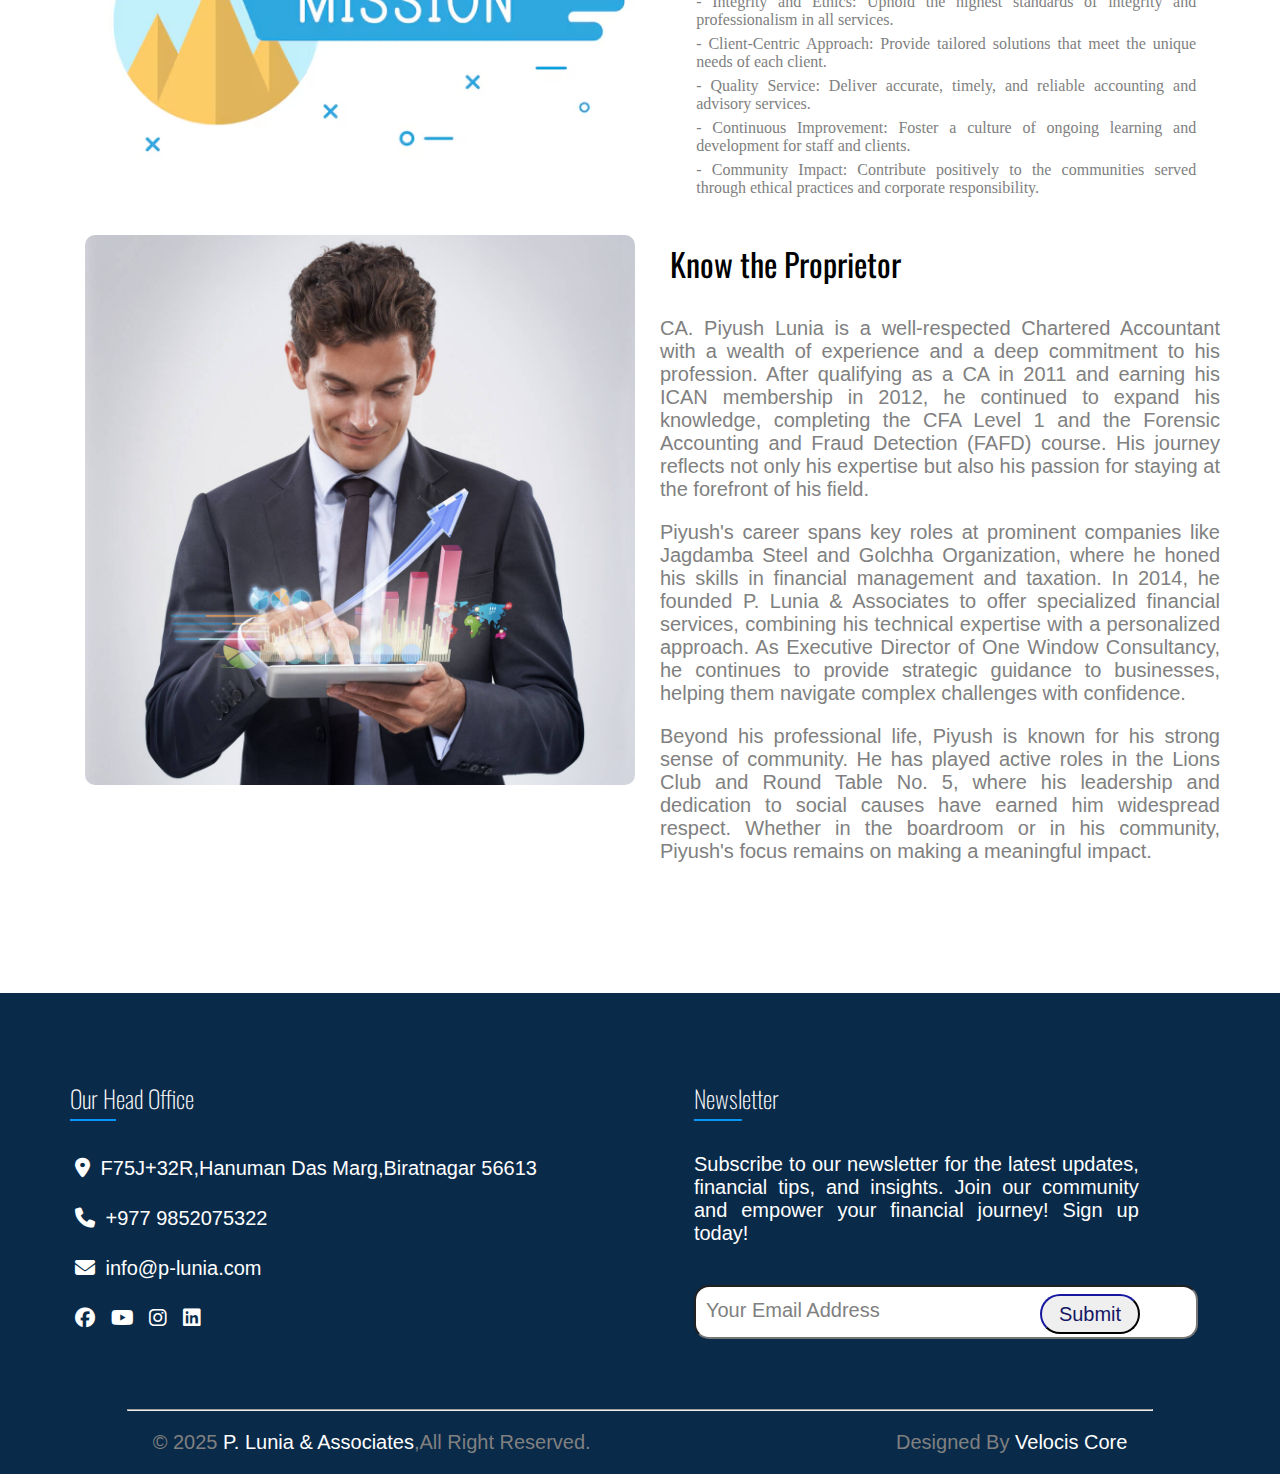
==== commit 321e91c3: "homepage responsive" ====
--- a/about.html
+++ b/about.html
@@ -225,10 +225,10 @@
             and insights. Join our community and empower your financial journey!
             Sign up today!
           </p>
-          <!-- <div class="form">
+          <div class="form">
             <input type="text" placeholder="Your Email Address" />
             <button class="Submit">Submit</button>
-          </div> -->
+          </div>
         </div>
       </div>
       <hr style="width: 80%; justify-self: center" />
--- a/assets/css/style.css
+++ b/assets/css/style.css
@@ -146,7 +146,7 @@
     color: #f9f9f9;
  .first{
     display: flex;
-    /* justify-content: space-around; */
+    justify-content: space-between;
    }
 span{
     text-decoration: underline;
@@ -157,6 +157,7 @@
     .left{
         margin: 25px;
         padding: 25px;
+        width: 100%;
     }
     p{
        
@@ -183,7 +184,7 @@
         input{
             margin: 20px;
             height: 50px;
-            width: 400px;
+            width: 90%;
             border-radius: 15px;
         }
         
@@ -201,7 +202,7 @@
             font-size: 20px;
             color: rgb(22, 22, 101);
             position: absolute;
-            left: 300px;
+            right: 90px;
             bottom: 25px;
         }
     }
@@ -219,7 +220,7 @@
   
   /* service page css */
   .container{
-    margin:50px ;
+    /* margin:50px ; */
     padding: 50px;
     h2{
         padding: 15px;
@@ -230,12 +231,12 @@
     .service{
      display: flex;
      justify-content: space-around;
+     width: 100%;
      /* flex-wrap: wrap; */
     }
    .service1{
     margin: 20px;
     padding:30px ;
-    /* height: auto; */
     width: 320px;
     border: 2px solid rgba(128, 128, 128, 0.19);
     text-align: center;
@@ -438,6 +439,7 @@
         padding: 30px;
         text-align: center;
         display: flex;
+        gap:20px;
         justify-content: space-evenly;
         
         
@@ -469,13 +471,13 @@
     
 
     /* text written under p */
-    div p {
+    .feature-parts {
+        p{
         text-align: justify;
         
     }
 }
-
-
+}
 
 /* heading */
 .choose{
@@ -580,6 +582,7 @@
         /* flex-wrap: wrap; */
         justify-content: space-evenly;
         gap:10px;
+        width: auto;
         
         img{
             width:80px; 
--- a/assets/css/media.css
+++ b/assets/css/media.css
@@ -13,7 +13,9 @@
             width: auto;
 }
  /*home main image css  */
- .hello h2{
+ .hello {
+    margin-right: 20px;
+   h2{
     font-size: 35px;
  }
     .hello p{
@@ -21,25 +23,37 @@
     }
  
     }
-
+    }
     /* second image and feature parts */
     @media (max-width:756px){
         .feature{
-            display: flex;
-            flex-wrap: wrap;
-         
         p{
             font-size: 15px;
             padding: 2px;
-            margin-right: 2rem;  
+            /* margin-right: 2rem;   */
         }    
         
     }
-}
-    @media (max-width:500px){
-        .feature img{
-            width: 100%;
-            margin: 0px;
+    .cardinfo1{
+        width: 80%;
+                
+    }
+}
+    
+    @media (max-width:656px){
+        .feature{
+            /* margin: 10px; */
+           margin-left: 22px;
+
+        }
+        .features-icon {
+           margin: 10px;
+            icon{
+                gap:5px;
+            }
+            div{
+                width: 100%;
+            }  
         }
         .icons i{
             font-size: 20px;
@@ -52,12 +66,11 @@
                     
                 }
             }
-    }
-    @media (max-width:856px){
+        }
+    @media (max-width:556px){
         .features-icon {
-            display: flex;
-            flex-wrap: wrap;
-           
+           /* margin-left: 52px; */
+            flex-wrap: wrap;  
         }
         }
         @media (max-width:500px){
@@ -75,30 +88,56 @@
             .view{
                 margin-left: 74px;
         
-             margin-top: -2rem;
-            }
-
+                margin-top: -2rem;
+            }
+
+        }
+        @media (max-width:850px){
+            .card1{
+                
+                padding: 0px;
+                flex-wrap: wrap;
+                /* gap:20px; */
+             
+            }
         }
     /* home card parts */
     @media (max-width:500px){
         .card1{
+            margin: 10px;
+            padding: 0px;
+            flex-wrap: wrap;
+            /* gap:20px; */
          
-                margin: 0px;
-            flex-wrap: wrap;
-            gap:20px;
-        }
+        }
+        .end{
+            h2{
+                margin-left: 0px;
+            }
+        }
+        .choose{
+            h3{
+                margin-left: 0rem;
+            }
+        }
+        
     } 
-    /* service page */
-    @media (max-width:756px){
-    .service{
-        flex-wrap: wrap;
-    }
-}
-
-
+    @media (max-width:1130px){
+    .partners{
+        flex-wrap: wrap;
+    }
+    .feature{
+        flex-wrap: wrap;
+        img{
+            width: 100%;
+            margin: 10px;
+        }
+    }
+}
 /* footer form parts */
 
-@media (max-width:550px){
+@media (max-width:950px){
+    footer{
     .first{
         display: flex;
         flex-wrap: wrap;
@@ -107,19 +146,30 @@
     .last{
         display: flex;
         flex-wrap: wrap;
-        justify-content: space-around;     
-}
-
-}
-@media (max-width:600px){
+        justify-content: space-around;  
+        margin: 0px;
+        padding: 0px;   
+}
+.left{
+    margin: 10px;
+    padding: 10px;
+}
+.right{
+    margin: 10px;
+    padding: 10px;
+}
+    }
+    .form{
+        button{
+      right:80px;
+    }
+}
+}
+
+@media (max-width:600px) and (min-width:320px){
 .form{
-   
     input{
-        margin: 10px;
-        height: 30px;
-        width: 200px;
-       
-       
+        margin: 10px;  
     }
     input::placeholder{
         font-size: 15px;
@@ -127,12 +177,13 @@
         
     }
     button{
-        width: 50px;
-        height: 20px;
+        width: 80px;
+        /* height: 25px; */
         font-size: 15px;
-        left: 150px;
-        bottom: 18px;
-    }
+       bottom: 17px;
+       right: 45px;
+    }
+
 }
 }
 
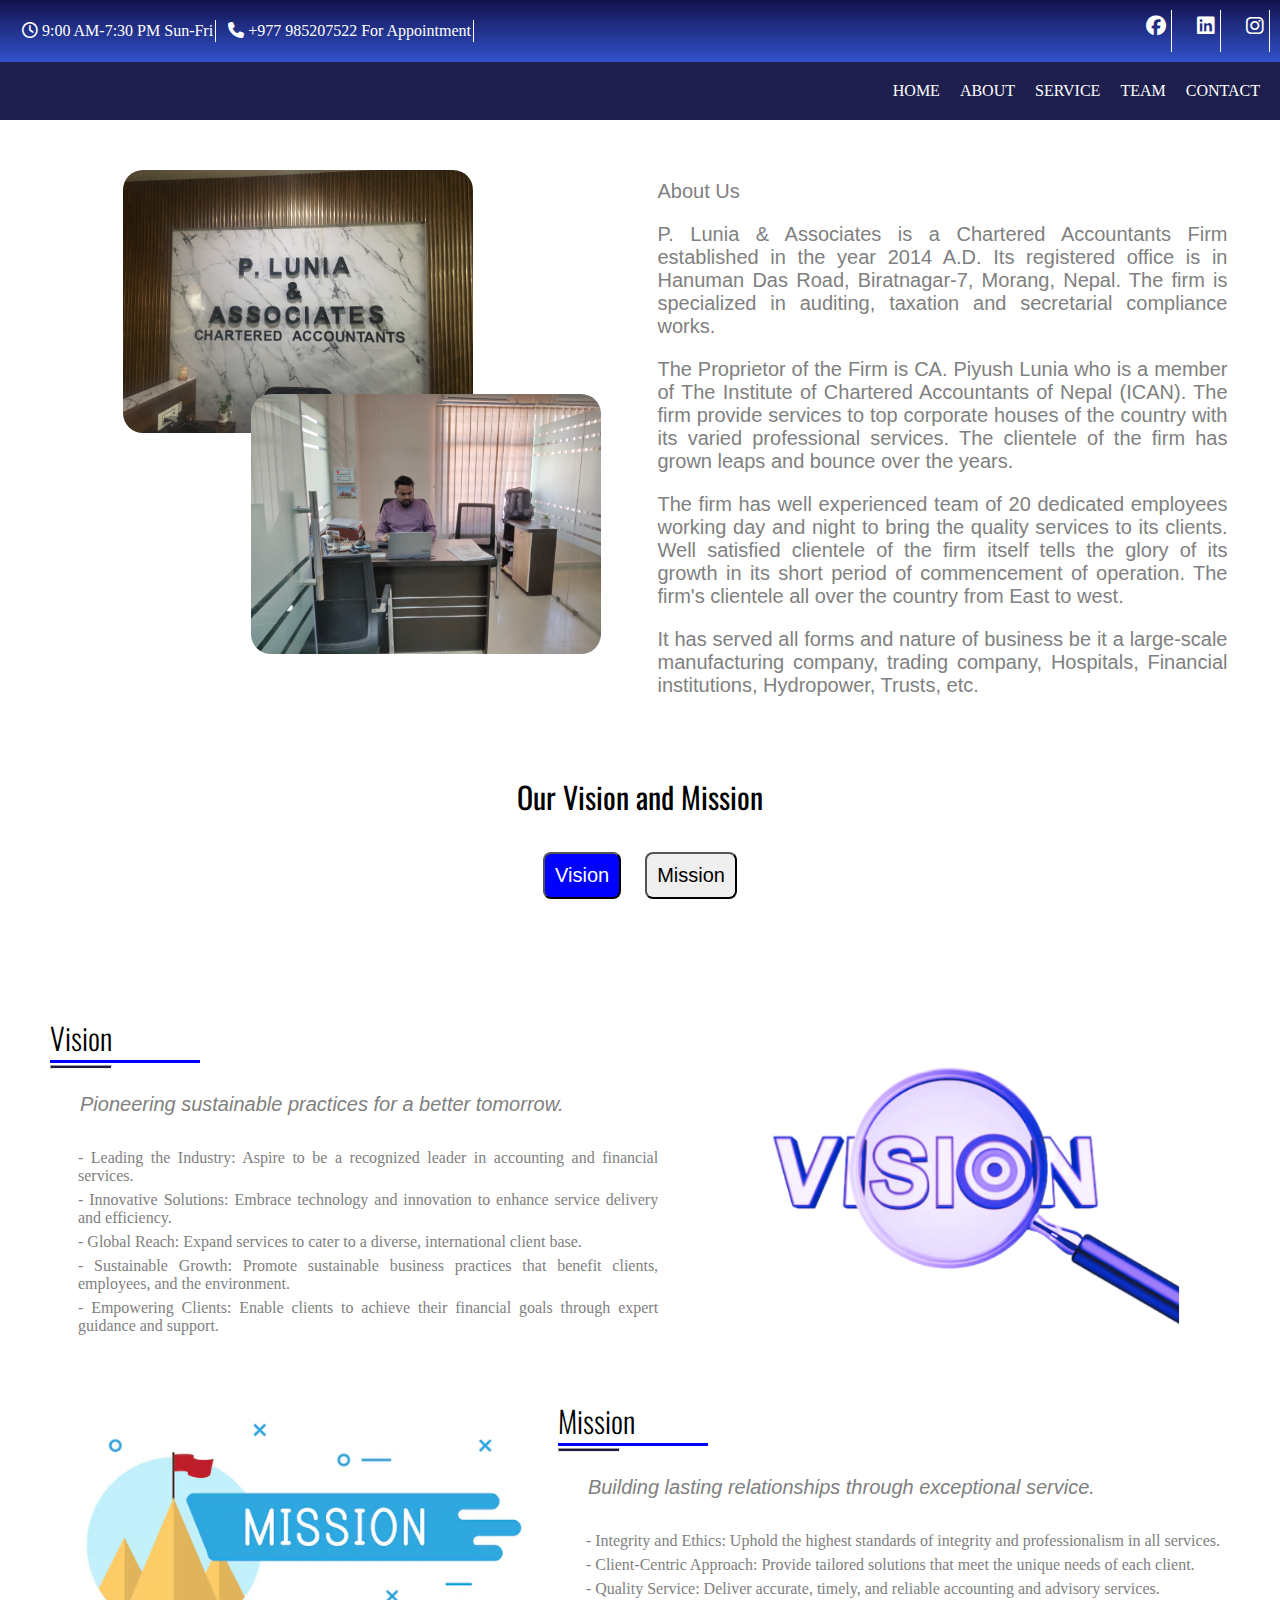
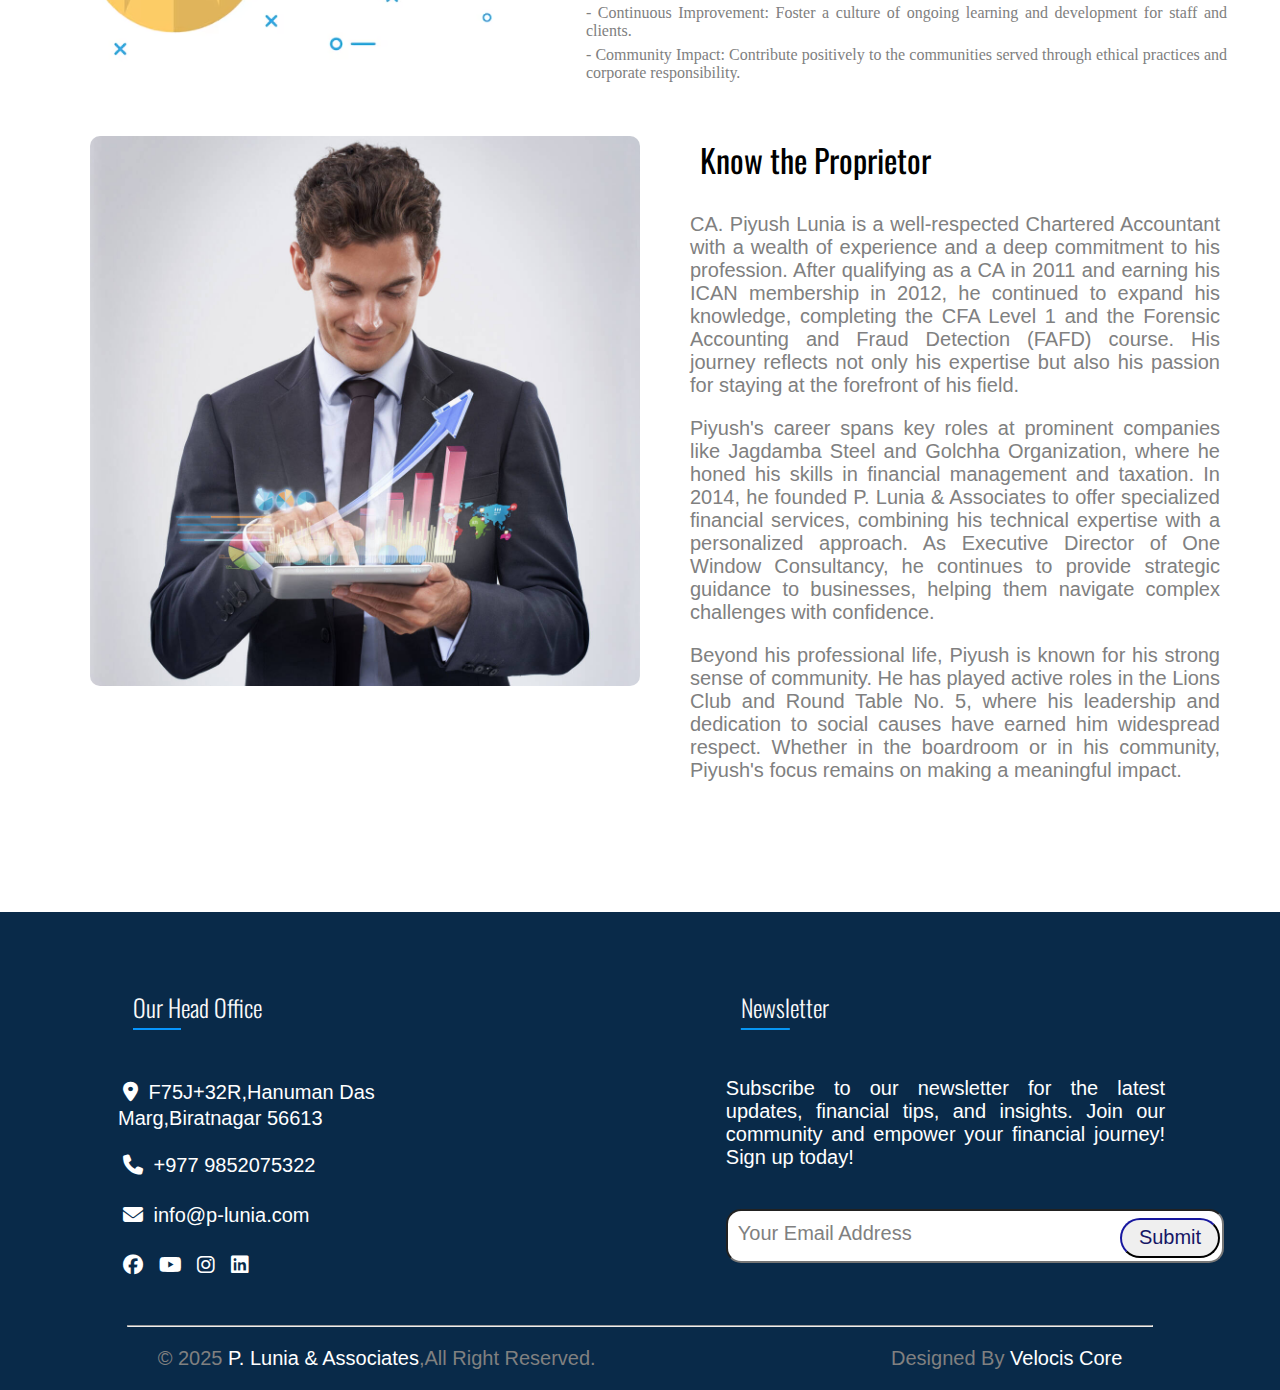
==== commit 22a6b8c6: "footer code edited" ====
--- a/about.html
+++ b/about.html
@@ -157,7 +157,7 @@
         </div>
       </div>
       <div class="manage">
-        <div>
+        <div class="imge">
           <img src="assets/img/about-img/manager.jpg" alt="" />
         </div>
         <div>
--- a/assets/css/style.css
+++ b/assets/css/style.css
@@ -146,7 +146,7 @@
     color: #f9f9f9;
  .first{
     display: flex;
-    justify-content: space-between;
+    
    }
 span{
     text-decoration: underline;
@@ -155,9 +155,11 @@
     
    }
     .left{
-        margin: 25px;
+        margin-left: 7rem;
         padding: 25px;
-        width: 100%;
+        /* width: 100%; */
+        width:430px;
+
     }
     p{
        
@@ -169,8 +171,9 @@
         margin: 5px;
     }
     .right{
-        margin: 25px;
+        margin-left: 9rem;
         padding: 25px;
+        width:630px;
         
 
     }
@@ -211,6 +214,10 @@
     justify-content: space-around;
     p{
         color: grey;
+
+    }
+    p:nth-child(1){
+        margin-right: 15rem;
     }
     a{
         text-decoration: none;
@@ -219,35 +226,41 @@
   } 
   
   /* service page css */
-  .container{
-    /* margin:50px ; */
-    padding: 50px;
-    h2{
-        padding: 15px;
-        font-family:  "Oswald",sans-serif;
-        font-weight: 300;
-    }
+ .service-container {
+  max-width: 1400px;
+  padding: 50px;
+  margin: 0 auto;
+}
+
+h2 {
+  padding: 15px;
+  font-family: "Oswald", sans-serif;
+  font-weight: 300;
+}
+
+.service {
+  display: grid;
+  justify-items: center;
+  justify-content: center;
+  grid-template-columns: repeat(4, 1fr);
+  gap: 20px;
+}
+
+.service1 {
+  padding: 25px;
+  border: 2px solid rgba(128, 128, 128, 0.19);
+  text-align: center;
+  transition: box-shadow 0.3s ease-in-out;
+}
+
+.service1:hover {
+  box-shadow: 1px 1px 10px rgba(128, 128, 128, 0.429);
+}
   
-    .service{
-     display: flex;
-     justify-content: space-around;
-     width: 100%;
-     /* flex-wrap: wrap; */
-    }
-   .service1{
-    margin: 20px;
-    padding:30px ;
-    width: 320px;
-    border: 2px solid rgba(128, 128, 128, 0.19);
-    text-align: center;
-
-   }
-  }
-  .service1:hover{
-    box-shadow:1px 1px 10px rgba(128, 128, 128, 0.429);
-
-  }
+   
+  
    /* team page css */
+   
    .team{
     margin: 30px;
     display: flex;
@@ -255,7 +268,7 @@
     
     .member{
         position: relative;
-        z-index: 1;
+        /* z-index: 1; */
     }
     img{
         width: 100%;
@@ -280,11 +293,15 @@
     
   }
    /* about page css */
+   .container{
+    padding: 50px;
+   }
    .about {
     display: flex;
     justify-content:space-around;
     width: 100%;
     gap:30px;
+   /* padding: 10px; */
     
     .img1{
         position: relative;
@@ -293,7 +310,7 @@
     .img2{
         position: absolute;
         top:14rem;
-       right:-8rem;
+        right:-8rem;
     }  
   img{
     width:350px;
@@ -339,13 +356,12 @@
    
 }
 .vision{
-    margin: 20px;
-    display: flex;
-    img{
-        width: auto;
-    }
+    display: flex;
+    align-items: center;
+    justify-content: center;
+      
+
     h3{
-       
         font-size: 30px;
         font-family:  "Oswald",sans-serif;
         font-weight: 300;
@@ -376,7 +392,9 @@
 .manage{
     margin: 20px;
     display: flex;
-    justify-content: space-between;
+    gap:20px;
+    
+    justify-content: center;
     img{
             margin: 20px;
             width: 550px;
@@ -499,9 +517,10 @@
 
 /* single icon */
 .icons {
-    gap:  20px;
+    gap:  10px;
     display: flex;
     /* width: 100%; */
+    align-items: center;
 
     i {
 
@@ -525,48 +544,18 @@
         
     }
 }
-.containers{
-    margin:50px ;
-    padding: 50px;
-    h2{
-        padding: 15px;
-        font-family:  "Oswald",sans-serif;
-        font-weight: 300;
-    }
-  
-    .services{
-     display: flex;
-     gap: 20px;
-     justify-content: space-around;
-     flex-wrap: wrap;
-    }
-   .services1{
-    margin: 0px;
-    padding:20px ;
-    height: auto;
-    width: 250px;
-    border: 2px solid rgba(128, 128, 128, 0.19);
-    text-align: center;
-
-   }
-  }
-  
-  
+
     .view{
         border: 1px solid grey;
         width:100px;
         padding: 10px;
-        margin-left: 8rem;
+        margin-left: 3rem;
         text-align: center;
-        margin-top:-5rem;
         a{
             text-decoration: none;
             color: grey;
         }
-        p{
-            font-size: 15px;
-           
-        }
+       
     }
     .end{
         margin: 30px;
--- a/assets/css/media.css
+++ b/assets/css/media.css
@@ -30,7 +30,6 @@
         p{
             font-size: 15px;
             padding: 2px;
-            /* margin-right: 2rem;   */
         }    
         
     }
@@ -69,21 +68,11 @@
         }
     @media (max-width:556px){
         .features-icon {
-           /* margin-left: 52px; */
+         
             flex-wrap: wrap;  
         }
         }
-        @media (max-width:500px){
-            .containers{
-                margin: 0px;
-            }
-            .service1{
-                margin: 25px;
-                padding: 25px;
-                /* width: auto; */
-            }
-            
-        }
+
         @media (max-width:491px){
             .view{
                 margin-left: 74px;
@@ -135,28 +124,49 @@
     }
 }
 /* footer form parts */
-
-@media (max-width:950px){
+@media (max-width:1400px) {
+    .last{
+p:nth-child(1){
+    margin-right: 0rem;
+}
+}
+
+}
+@media (max-width:1300px) and (min-width:1000px){
+  
+.form{
+    button{
+  right:35px;
+}
+}
+.first{
+    justify-content: flex-end;
+}
+.left{
+  margin-left: 2rem;
+  position: relative;
+  left: -39px;
+}
+}
+@media (max-width:1000px){
     footer{
     .first{
-        display: flex;
-        flex-wrap: wrap;
-        justify-content: space-around;
+        flex-wrap: wrap;
     }
     .last{
-        display: flex;
-        flex-wrap: wrap;
-        justify-content: space-around;  
+        flex-wrap: wrap;
         margin: 0px;
         padding: 0px;   
 }
 .left{
-    margin: 10px;
+    margin-left: 10px;
     padding: 10px;
+    width:100%
 }
 .right{
-    margin: 10px;
+    margin-left: 10px;
     padding: 10px;
+    width: 100%;
 }
     }
     .form{
@@ -245,8 +255,12 @@
 
  /* responsive team page media css */
 @media (max-width:1000px){
+    .container{
+        padding: 10px;
+    }
    .team-card{
   left:13rem;
+  
    }
 
    .team{
@@ -267,7 +281,6 @@
     left:50px;
    }
    .team-card{
-    /* width: 100%; */
    h2,p{
        font-size: 20px;
    }
@@ -280,20 +293,28 @@
   
 }
 /* service css */
-@media (max-width:1100px) {
-    .container{
-        margin: 10px;
-        padding: 10px;
-
-    }
-    
-.service{
-    width: 100%;
-    margin: 0px;
-    flex-wrap: wrap;
-    
-}
-}
+@media (max-width: 1024px) {
+    .service {
+      grid-template-columns: repeat(3, 1fr);
+    }
+    .service-container{
+        padding: 20px;
+        
+    }
+  }
+  
+  @media (max-width: 768px) {
+    .service {
+      grid-template-columns: repeat(2, 1fr);
+    }
+  }
+  
+  @media (max-width: 600px) {
+    .service {
+      grid-template-columns: 1fr;
+    }
+
+  }
   /* about page css  */
   
    @media (max-width:500px){
@@ -308,26 +329,38 @@
        margin-right:-5rem;
        
     }
-}
-
+    
+}
+@media (max-width:1260px) and (min-width:980px){
+
+.manage{
+    margin: 10px;
+     img{
+         width: 400px;
+     }
+    
+ }
+}
+@media (max-width:750px){
+.vision{
+    flex-wrap: wrap;
+}
+}
    @media (max-width:1370px){
     .vision{
-         div img{
+          img{
              width:100%;
          }
-     }
-     .manage{
-         img{
-             margin: 15px;
-         }
-         p{
-            width: 100%;
-            font-size: 20px;
-         }
-     }
-
-}
-@media(max-width:640px){
+         li{
+            width: auto;
+           }
+     }
+     .manage p{
+        width: 100%;
+        font-size: 20px;
+     }
+}
+@media(max-width:680px){
     .img2{
         display: none;
     }
@@ -338,47 +371,40 @@
     .aboutus{
         margin-top: 0px;
         p{
-            padding: 0px;
+            padding: 10px;
         }
     }
     .manage{
-        
         img{
-           width: 100%;
            height: auto;
-        }
-}
-}
-@media (max-width:1180px) and (min-width:640px){
+           margin: 0px;
+        }
+}
+
+}
+@media (max-width:1180px) and (min-width:1000px){
     .about{
-       gap:120px;  
-    }
-}
-   @media (max-width:1180px){
+       gap:150px;  
+    }
+}
+   @media (max-width:1000px){
+
      .about{
-        gap:13rem;  
-     }
-     .about{
-        flex-wrap: wrap;
-        /* gap:20px; */
+        flex-wrap: wrap;
+        gap:13rem;
      }
      .aboutus{
         width: 100%;
         margin-right: 0px;
      }
-     .vision{
-         flex-wrap: wrap;
-         div img{
-             width:100%;
-             /* height: auto; */
-         }
-          li{
-            width: auto;
-           }
-     }
-    
      .manage{
         flex-wrap: wrap;
+        img{
+            width: 100%;
+        }
+        p{
+            width: 100%;
+        }
      }
      .vision-mission{
          margin: 0px;
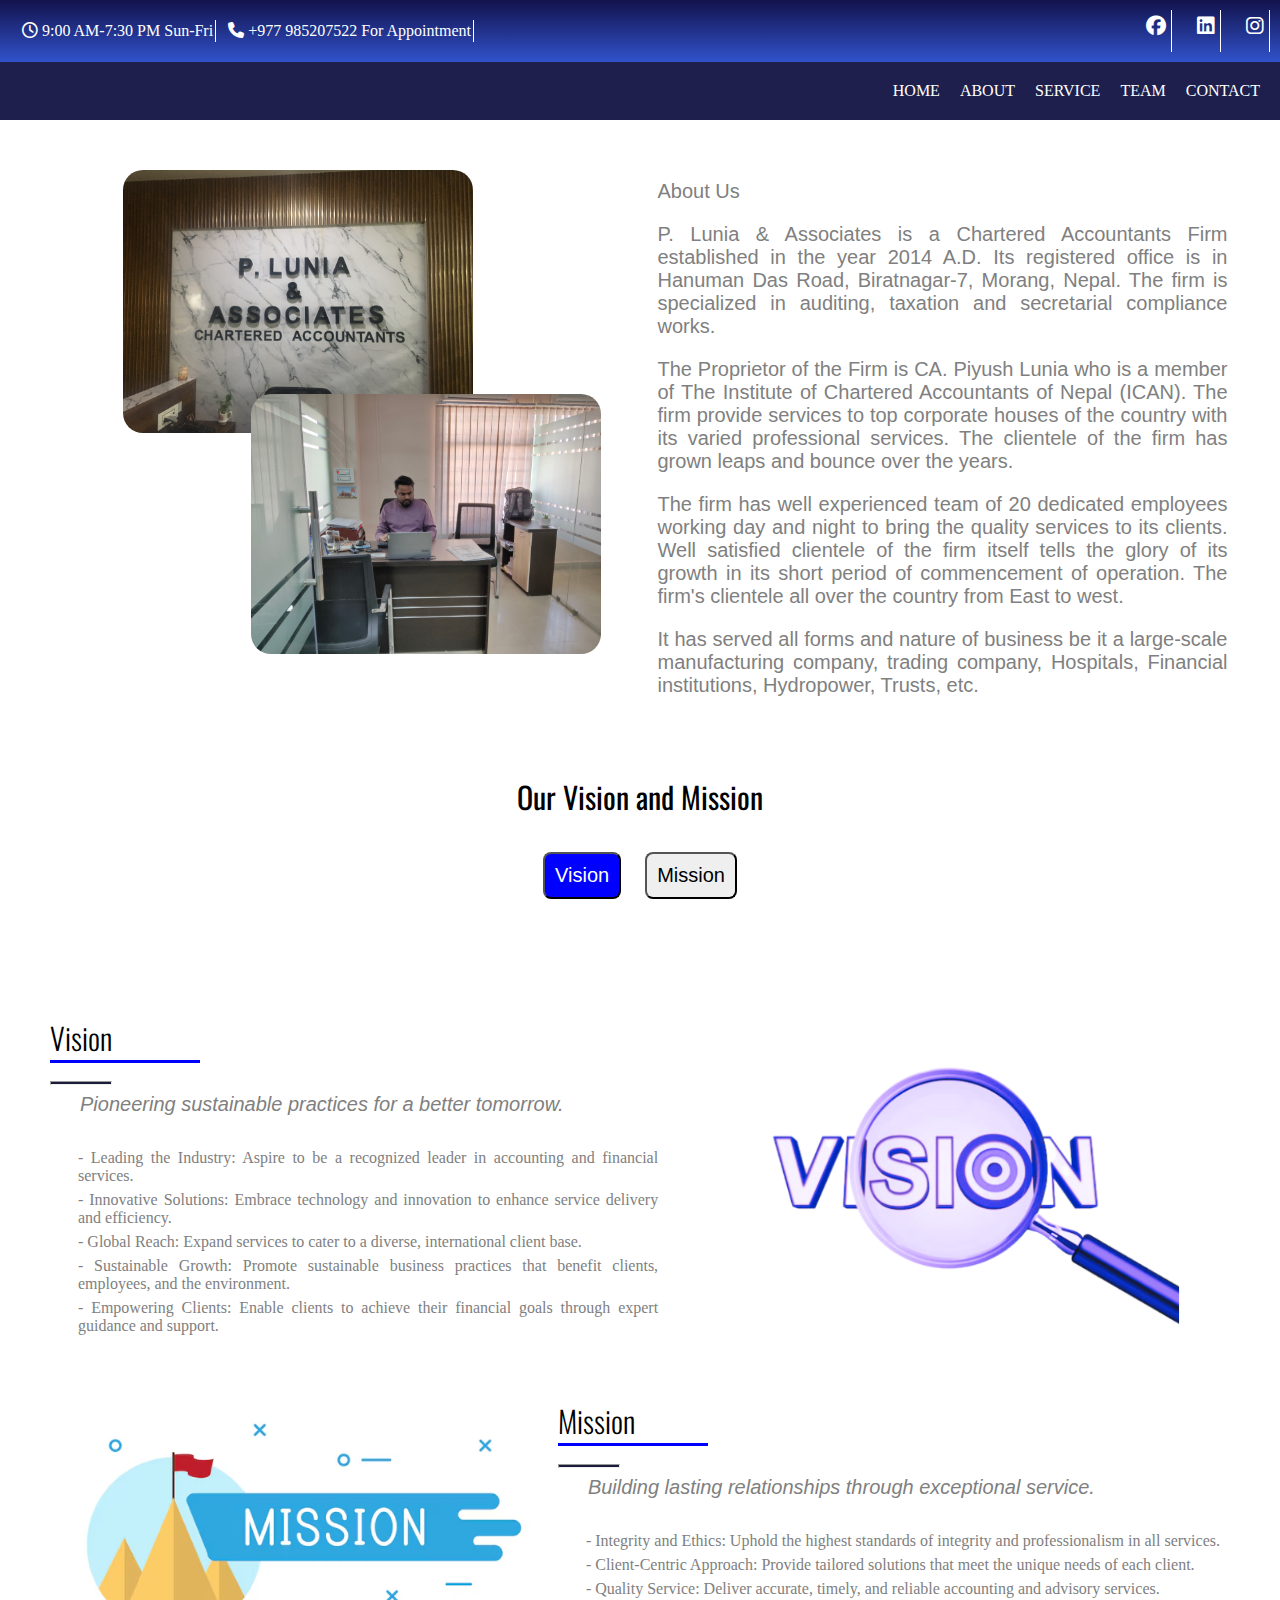
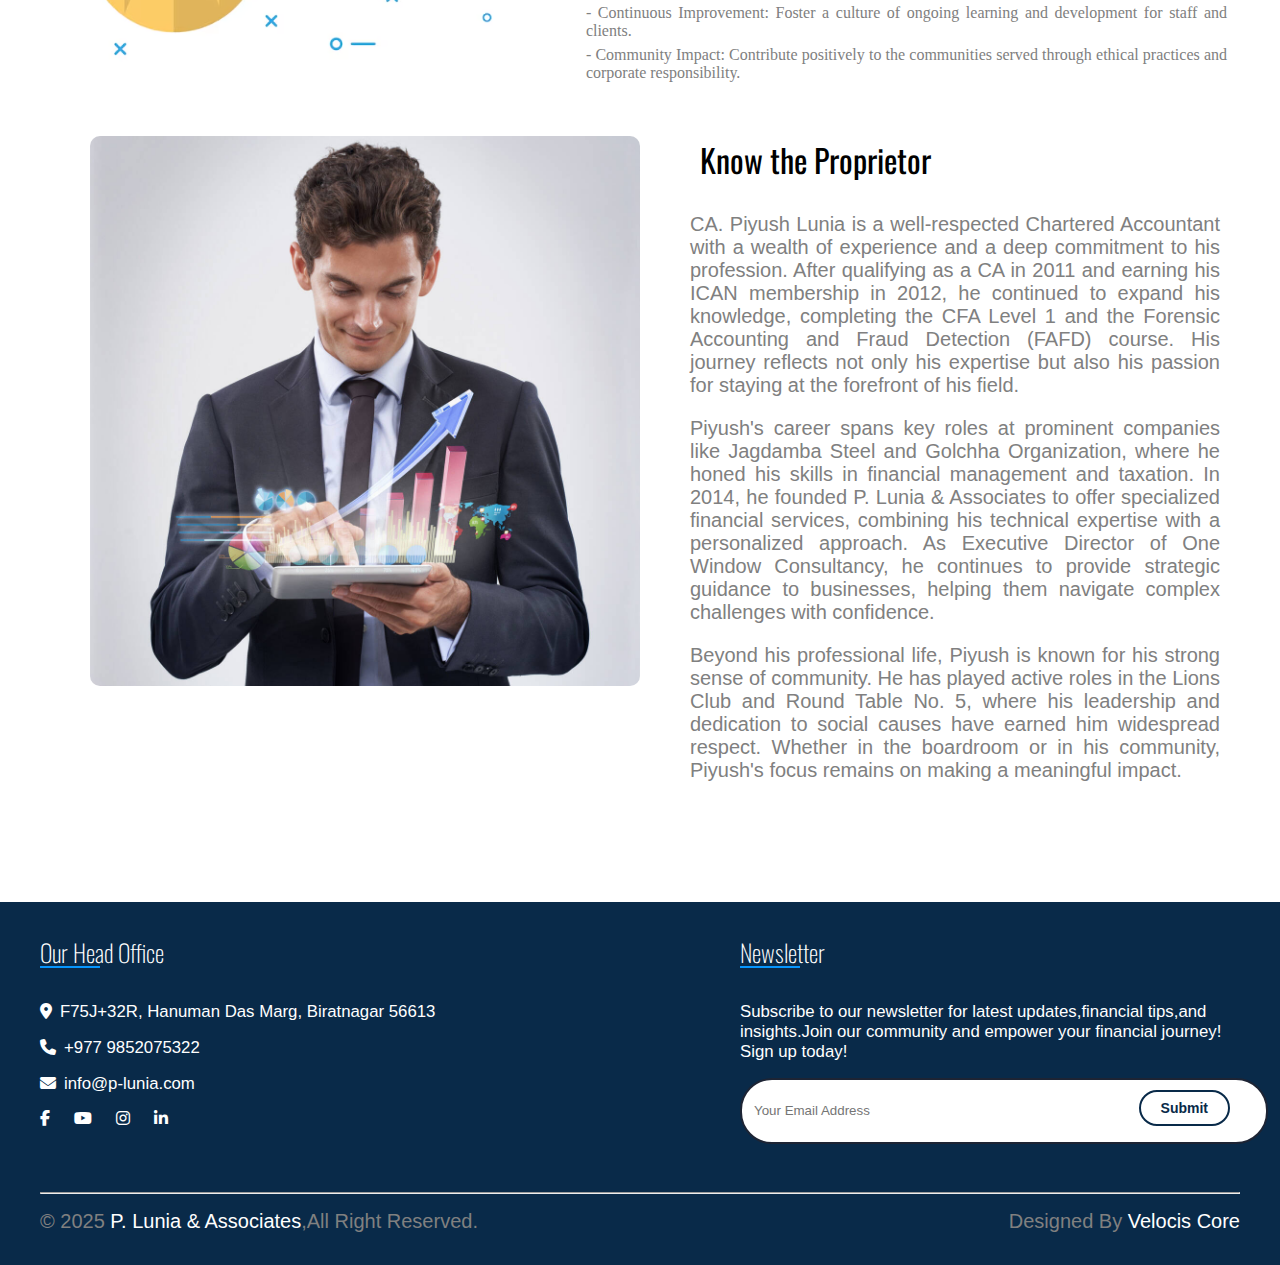
==== commit 61636a77: "homepage slider and footer code inserted" ====
--- a/about.html
+++ b/about.html
@@ -193,56 +193,42 @@
     </section>
     <!-- footer section -->
     <footer>
-      <div class="first">
-        <div class="left">
-          <h2 style="margin: 20px; line-height: 70px">
-            <span
-              style="
-                text-decoration: underline;
-                text-decoration-color: #0796fe;
-                text-underline-offset: 10px;
-              ">Our H</span>ead Office
-          </h2>
-
-          <p>
-            <i class="fa-solid fa-location-dot"></i> F75J+32R,Hanuman Das
-            Marg,Biratnagar 56613
-          </p>
-          <p><i class="fa-solid fa-phone"></i> +977 9852075322</p>
-          <p><i class="fa-solid fa-envelope"></i> info@p-lunia.com</p>
-          <p>
-            <a href=""><i class="fa-brands fa-facebook"></i></a>
-            <a href=""><i class="fa-brands fa-youtube"></i></a>
-            <a href=""><i class="fa-brands fa-instagram"></i></a>
-            <a href=""><i class="fa-brands fa-linkedin"></i></a>
-          </p>
-        </div>
-        <div class="right">
-          <h2 style="margin: 20px; line-height: 70px"><span>Newsl</span>etter
-          </h2>
-          <p style="color: white; text-align: justify; width: 80%">
-            Subscribe to our newsletter for the latest updates, financial tips,
-            and insights. Join our community and empower your financial journey!
-            Sign up today!
-          </p>
-          <div class="form">
-            <input type="text" placeholder="Your Email Address" />
-            <button class="Submit">Submit</button>
+      <div class="footer-wraper" >
+          <div class="footer-container">
+              <div class="left-side">
+                  <h3>Our Head Office</h3>
+                  <p>
+                      <i class="fa fa-map-marker-alt"></i>F75J+32R, Hanuman Das
+                      Marg, Biratnagar 56613
+                  </p>
+                  <p>
+                      <i class="fa fa-phone"></i>+977 9852075322
+                  </p>
+                  <p><i class="fa fa-envelope"></i>info@p-lunia.com</p>
+                  <div class="footer-social">
+                      <a href="#"><i class="fab fa-facebook-f"></i></a>
+                      <a href="#"><i class="fab fa-youtube"></i></a>
+                      <a href="#"><i class="fab fa-instagram"></i></a>
+                      <a href="#"><i class="fab fa-linkedin-in"></i></a>
+                  </div>
+  
+              </div>
+              <div class="right-side">
+                  <h3>Newsletter</h3>
+                  <p>Subscribe to our newsletter for latest updates,financial tips,and insights.Join our community and
+                      empower your financial journey! Sign up today!</p>
+                  <div class="form">
+                      <input class="form-control" placeholder="Your Email Address">
+                      <button class="btn">Submit</button>
+                  </div>
+              </div>
           </div>
-        </div>
-      </div>
-      <hr style="width: 80%; justify-self: center" />
-
-      <div class="last">
-        <p>
-          &copy; 2025
-          <a href="https://www.p-lunia.com/">P. Lunia & Associates</a>,All Right
-          Reserved.
-        </p>
-        <p>
-          Designed By <a href="https://www.velociscore.com/">Velocis Core</a>
-        </p>
-      </div>
-    </footer>
+          <hr>
+          <div class="bottom-footer">
+              <p>© 2025 <a href="index.html"> P. Lunia & Associates</a>,All Right Reserved.</p>
+              <p> Designed By <a href="https://www.velociscore.com/">Velocis Core</a></p>
+          </div>
+      </div>
+  </footer>
   </body>
 </html>
--- a/assets/css/style.css
+++ b/assets/css/style.css
@@ -82,8 +82,9 @@
 }
 .topic{
     h4{  
-        padding: 10px;
-        margin-left: 30px;
+        /* padding: 10px; */
+        /* margin-left: 30px; */
+        text-indent: 30px;
         font-size: 30px;
         font-weight: 300;
         font-family: "Oswald",sans-serif;    
@@ -140,7 +141,7 @@
 
     }
     /* footer parts */
-footer{
+/* footer{
     margin-top: 50px;
     background-color:#092a49;
     color: #f9f9f9;
@@ -157,7 +158,6 @@
     .left{
         margin-left: 7rem;
         padding: 25px;
-        /* width: 100%; */
         width:430px;
 
     }
@@ -224,7 +224,117 @@
         color: white;
     }
   } 
+  */
+  .footer-wraper {
+    max-width: 1200px;
+    margin: 0 auto;
+  }
+  a {
+    color: white;
+    text-decoration: none;
+    transition: all 0.3s ease-in-out;
+  }
+  a:hover {
+    color: #0796fe;
+  }
+  footer {
+    margin-top: 40px;
+    padding: 2rem;
+    background-color: #092a49;
+    color: #ffffff;
+  }
   
+  hr {
+    margin: 1rem 0;
+  }
+  
+  .footer-container {
+    max-width: 1400px;
+    width: 100%;
+    display: flex;
+    flex-wrap: wrap;
+  }
+  .footer-container h3::after {
+    position: absolute;
+    content: "";
+    width: 60px;
+    height: 2px;
+    top: 2rem;
+    left: 0;
+    background: #0796fe;
+  }
+  
+  .left-side {
+    flex:  3 1 400px;
+    h3 {
+      position: relative;
+      font-size: 1.5rem;
+      margin-bottom: 2rem;
+    }
+    p {
+      font-size: 1.05rem;
+      margin-bottom: 1rem;
+      color: white;
+    }
+    i {
+      font-size: 1rem;
+      margin-right: 0.5rem;
+    }
+    .footer-social {
+      display: flex;
+      /* justify-content: flex-start; */
+      gap: 1rem;
+      margin-bottom: 3rem;
+    }
+  }
+  .right-side {
+    flex: 1 1 400px;
+    h3 {
+      position: relative;
+      font-size: 1.5rem;
+      margin-bottom: 2rem;
+    }
+    p {
+      font-size: 1.05rem;
+      margin-bottom: 1rem;
+      width: 100%;
+      color: white;
+    }
+  
+    .form {
+      position: relative;
+      width: 100%;
+    }
+    .form-control {
+      width: 100%;
+      height: 50px;
+      border: 2px solid #1d2434;
+      border-radius: 2rem;
+      padding: 0.375rem 0.75rem;
+    }
+  
+    .btn {
+      position: absolute;
+      top: 12px;
+      right: 10px;
+      padding: 8px 20px;
+      font-size: 14px;
+      font-weight: 600;
+      color: #092a49;
+      background: none;
+      border-radius: 2rem;
+      border: 2px solid #092a49;
+      transition: 0.3s;
+    }
+  }
+  .bottom-footer {
+    width: 100%;
+    display: flex;
+    justify-content: space-between;
+    align-items: center;
+    color: #999999;
+  }
+
   /* service page css */
  .service-container {
   max-width: 1400px;
@@ -258,9 +368,8 @@
 }
   
    
-  
+
    /* team page css */
-   
    .team{
     margin: 30px;
     display: flex;
@@ -415,42 +524,86 @@
         text-align: justify;
     }
    }
-   /* home css */
-   .contant{
-    position: relative;
-    text-align: center;
-    img{
-        height: 700px;
+       /* home slider */
+      /* slider image */
+      .slider,
+      .slider-home {
+        position: relative;
+        width: 100%;
+      }
+
+      .slider-img img {
+        height: 680px;
         width: 100%;
         object-fit: cover;
-    }
-       }
-       .hello {
-        position: absolute;
-        top: 32%;
-        left: 10%;
-        h2{
-        color: white;
-        font-size: 40px;
-        font-family: "Oswald", serif;
-        font-weight: 200;
-        
-        }
-        p{
-            color: white;
-            width: 100%;
-            font-size:25px ;
-        }
-       }
-       .pic::after{
+      }
+
+      .slider-img::after {
         content: "";
         position: absolute;
-        background-color: #0d0a4694;
-        top: 0px;
-        bottom:0px ;
-        left: 0px;
-        right:0px ;
-        /* background-image: repeating-linear-gradient(45deg,gray 0.5%,whitesmoke 2%); */
+        top: 0;
+        left: 0;
+        right: 0;
+        bottom: 0;
+        background: #092a49b9;
+      }
+
+      /* Next & previous buttons */
+      .prev,
+      .next {
+        cursor: pointer;
+        position: absolute;
+        bottom: 0px;
+        padding: 20px;
+        margin-top: -22px;
+        color: white;
+        font-weight: bold;
+        font-size: 18px;
+        transition: 5s ease;
+        border-radius: 0 3px 3px 0;
+        user-select: none;
+      }
+
+      .next {
+        color: #0796fe;
+        right: 0;
+        background-color: #092a49;
+        border-radius: 3px 0 0 3px;
+      }
+
+      .prev {
+        color: #0796fe;
+        right: 3rem;
+        background-color: #092a49;
+        border-radius: 3px 0 0 3px;
+      }
+      .prev:hover,
+      .next:hover {
+        background-color: #0796fe;
+        color: white;
+      }
+
+      /* text 1*/
+      .slidertext {
+        text-align: center;
+        position: absolute;
+        top: 27%;
+        left: 0;
+        right: 0;
+        max-width: 100%;
+        padding: 1rem;
+        display: flex;
+        flex-direction: column;
+        justify-content: center;
+        align-items: center;
+        h2 {
+          font-size: 44px;
+          font-weight: 200;
+        }
+
+        p {
+          font-size: 20px;
+        }
       }
       .card1{
         margin: 30px;
--- a/assets/css/media.css
+++ b/assets/css/media.css
@@ -73,14 +73,6 @@
         }
         }
 
-        @media (max-width:491px){
-            .view{
-                margin-left: 74px;
-        
-                margin-top: -2rem;
-            }
-
-        }
         @media (max-width:850px){
             .card1{
                 
@@ -124,76 +116,13 @@
     }
 }
 /* footer form parts */
-@media (max-width:1400px) {
-    .last{
-p:nth-child(1){
-    margin-right: 0rem;
-}
-}
-
-}
-@media (max-width:1300px) and (min-width:1000px){
-  
+@media (max-width:456px){
 .form{
-    button{
-  right:35px;
-}
-}
-.first{
-    justify-content: flex-end;
-}
-.left{
-  margin-left: 2rem;
-  position: relative;
-  left: -39px;
-}
-}
-@media (max-width:1000px){
-    footer{
-    .first{
-        flex-wrap: wrap;
-    }
-    .last{
-        flex-wrap: wrap;
-        margin: 0px;
-        padding: 0px;   
-}
-.left{
-    margin-left: 10px;
-    padding: 10px;
-    width:100%
-}
-.right{
-    margin-left: 10px;
-    padding: 10px;
-    width: 100%;
-}
-    }
-    .form{
-        button{
-      right:80px;
-    }
-}
-}
-
-@media (max-width:600px) and (min-width:320px){
-.form{
-    input{
-        margin: 10px;  
-    }
-    input::placeholder{
-        font-size: 15px;
-        padding: 5px;
-        
-    }
-    button{
-        width: 80px;
-        /* height: 25px; */
-        font-size: 15px;
-       bottom: 17px;
-       right: 45px;
-    }
-
+    margin-left: -10px;
+}
+.bottom-footer{
+    gap:10px;
+    flex-wrap: wrap;
 }
 }
 
